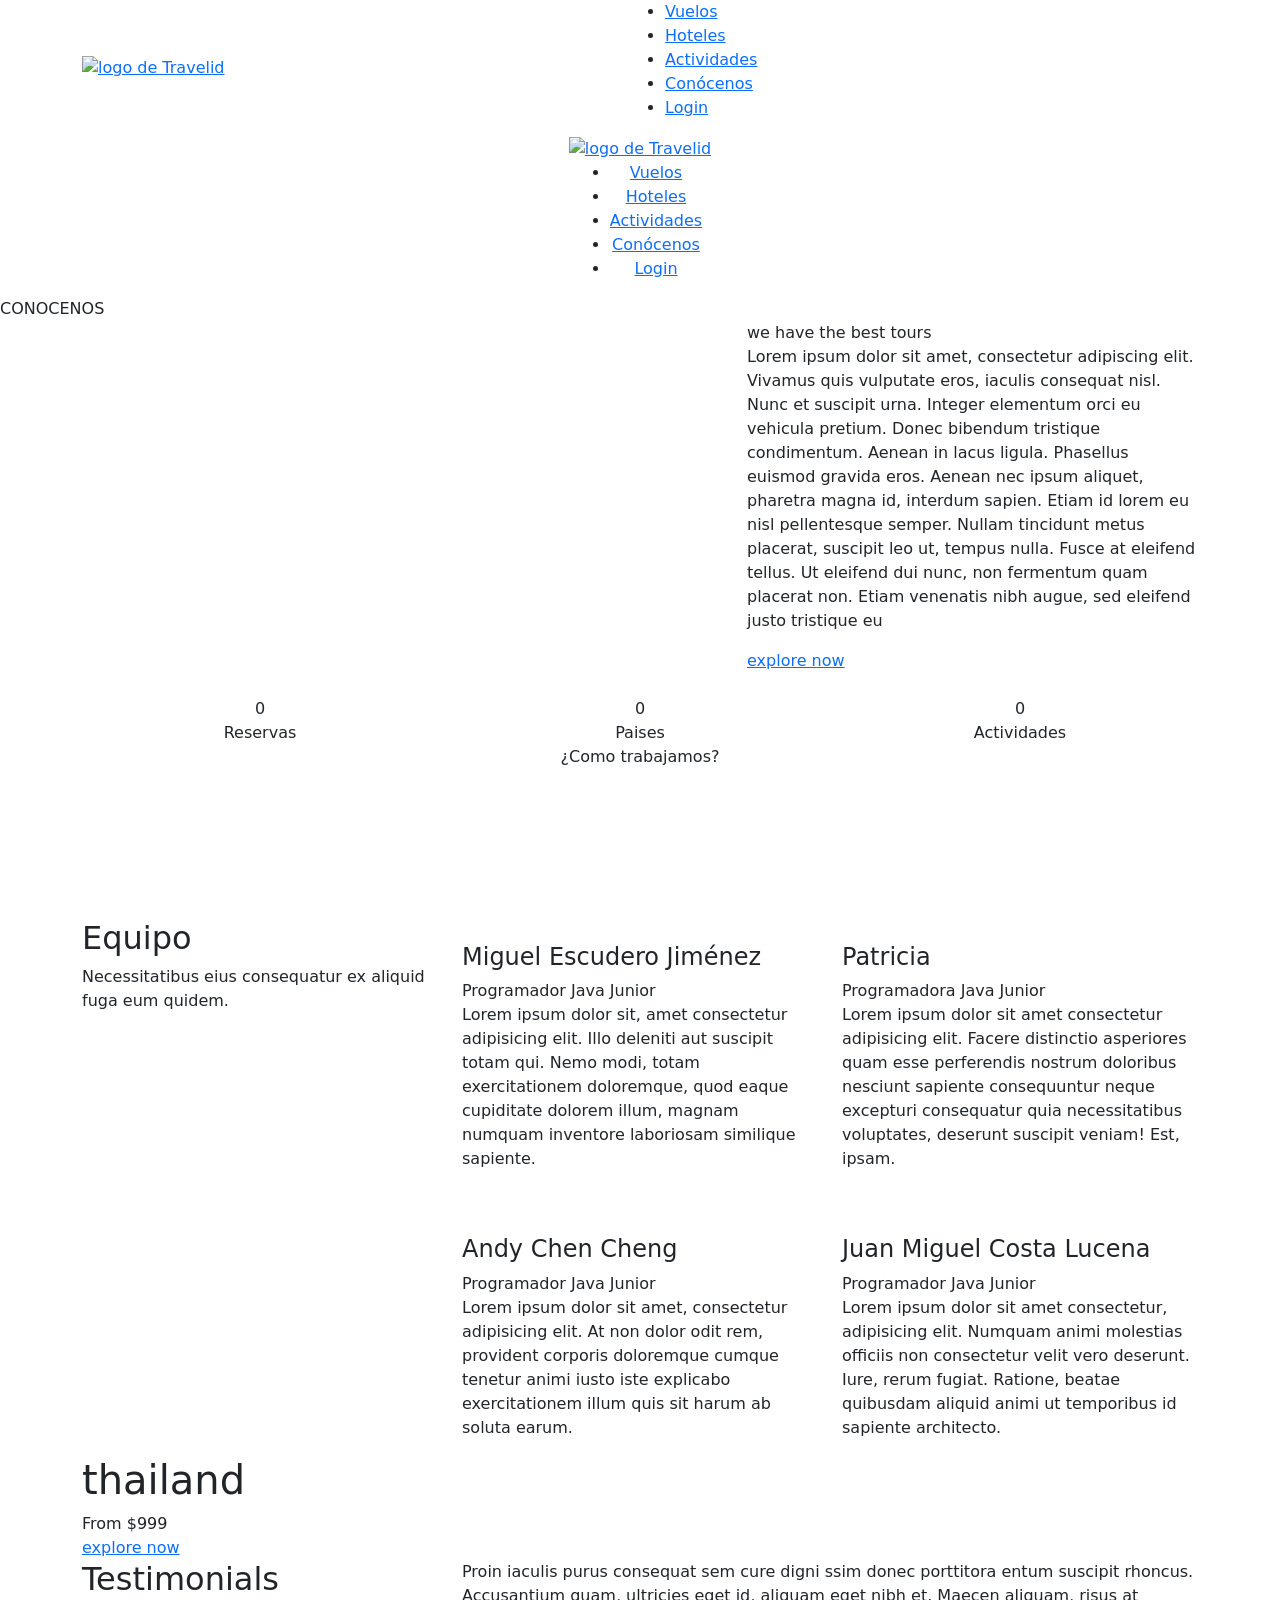
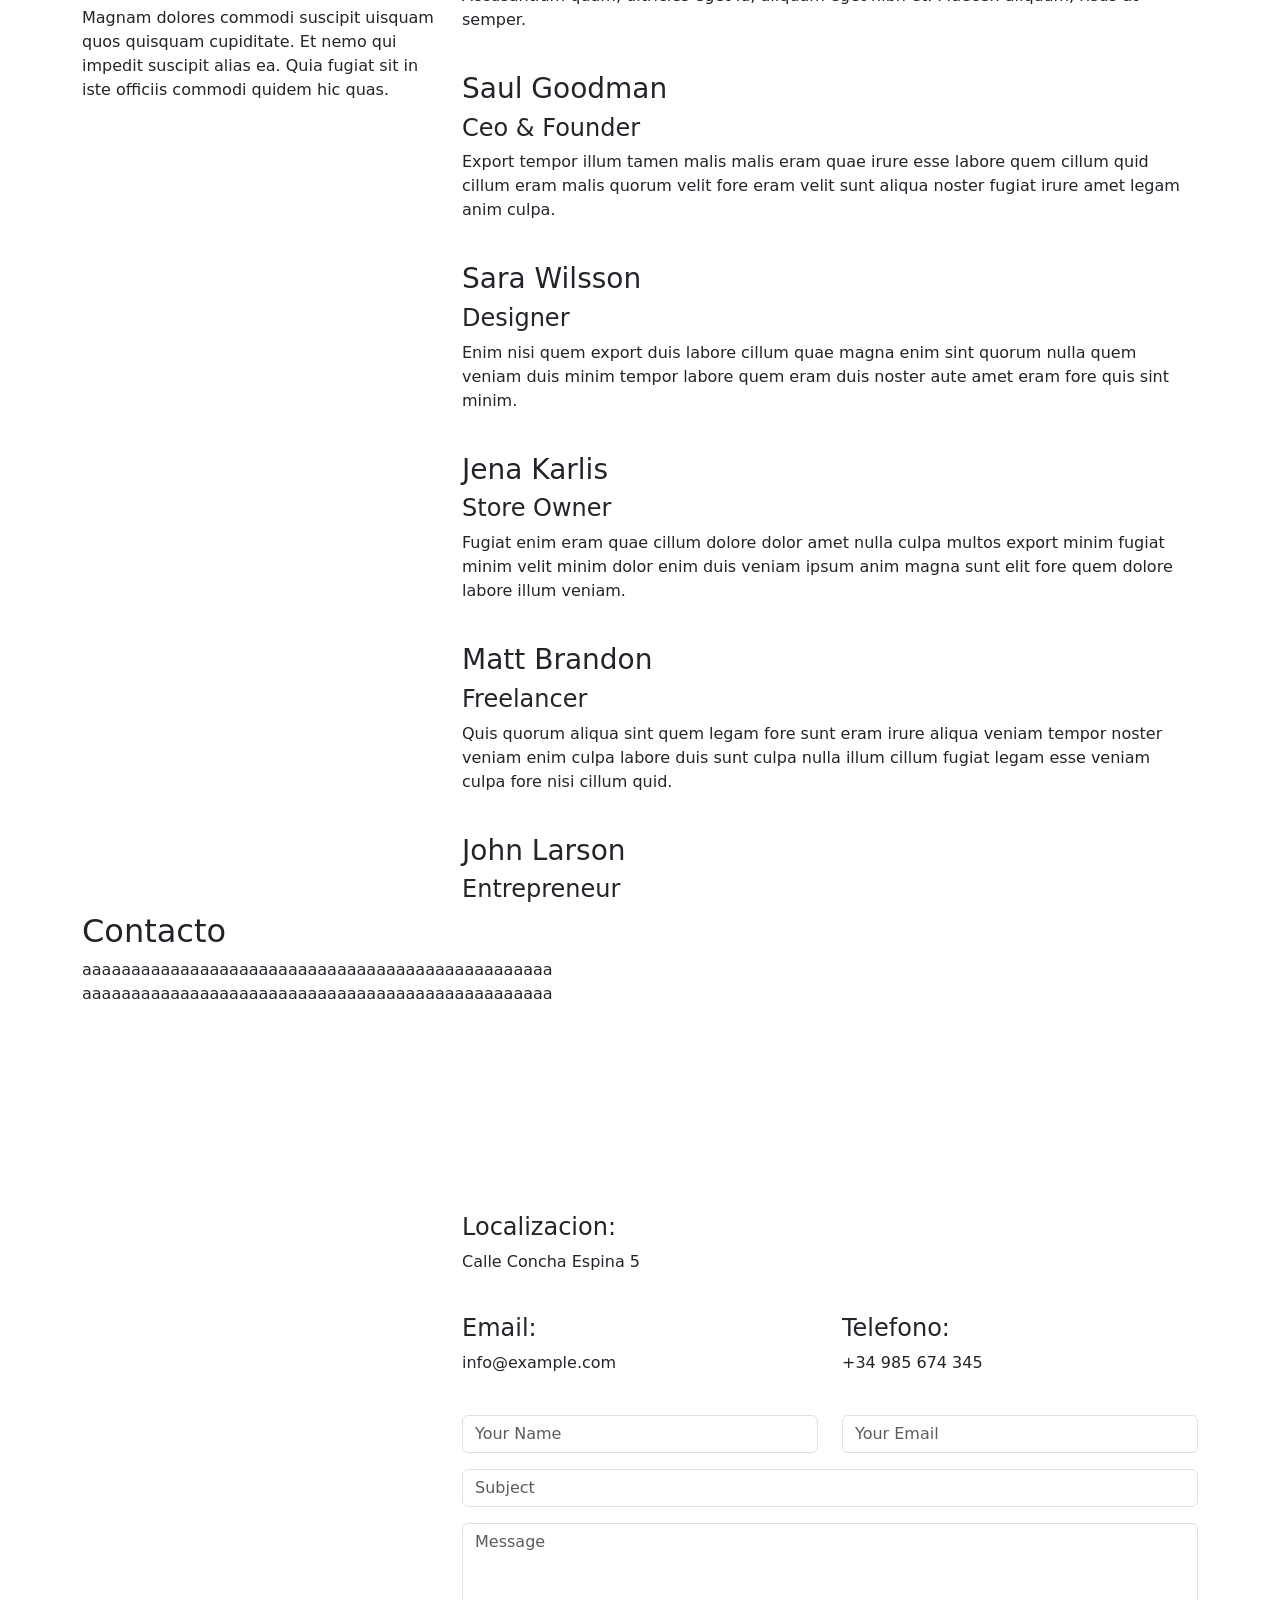
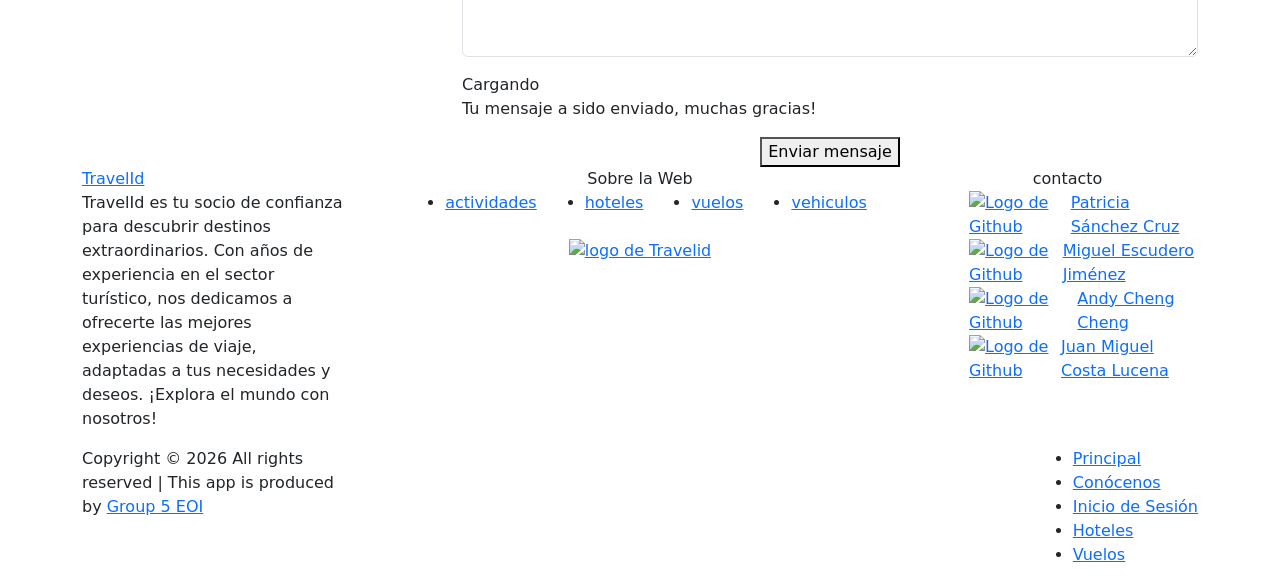
==== src/main/resources/templates/about.html @ 248f0289 "Añadidos todos los archivos static y templates. Cambiados todos los nombres de columnas para cumplir" ====
<!DOCTYPE html>
<html lang="en">
  <head>
    <title>Conócenos</title>
    <meta charset="utf-8" />
    <meta http-equiv="X-UA-Compatible" content="IE=edge" />
    <meta name="description" content="Travelix Project" />
    <meta name="viewport" content="width=device-width, initial-scale=1" />
    <link rel="shortcut icon" href="images/AAAfavicon.png" />
    <link
      href="https://cdn.jsdelivr.net/npm/bootstrap@5.3.3/dist/css/bootstrap.min.css"
      rel="stylesheet"
      integrity="sha384-QWTKZyjpPEjISv5WaRU9OFeRpok6YctnYmDr5pNlyT2bRjXh0JMhjY6hW+ALEwIH"
      crossorigin="anonymous"
    />
    <script
      src="https://cdn.jsdelivr.net/npm/bootstrap@5.3.3/dist/js/bootstrap.bundle.min.js"
      integrity="sha384-YvpcrYf0tY3lHB60NNkmXc5s9fDVZLESaAA55NDzOxhy9GkcIdslK1eN7N6jIeHz"
      crossorigin="anonymous"
    ></script>
    <link
      href="plugins/font-awesome-4.7.0/css/font-awesome.min.css"
      rel="stylesheet"
      type="text/css"
    />
    <link
      rel="stylesheet"
      type="text/css"
      href="plugins/OwlCarousel2-2.2.1/owl.carousel.css"
    />
    <link
      rel="stylesheet"
      type="text/css"
      href="plugins/OwlCarousel2-2.2.1/owl.theme.default.css"
    />
    <link
      rel="stylesheet"
      type="text/css"
      href="plugins/OwlCarousel2-2.2.1/animate.css"
    />
    <link rel="stylesheet" type="text/css" href="styles/about_styles.css" />
    <link rel="stylesheet" type="text/css" href="styles/about_responsive.css" />
    <link href="assetsA/dist/css/bootstrap.min.css" rel="stylesheet" />
    <link href="assets/vendor/aos/aos.css" rel="stylesheet" />
    <link
      href="assets/vendor/bootstrap/css/bootstrap.min.css"
      rel="stylesheet"
    />
    <link
      href="assets/vendor/bootstrap-icons/bootstrap-icons.css"
      rel="stylesheet"
    />
    <link href="assets/vendor/boxicons/css/boxicons.min.css" rel="stylesheet" />
    <link
      href="assets/vendor/glightbox/css/glightbox.min.css"
      rel="stylesheet"
    />
    <link href="assets/vendor/remixicon/remixicon.css" rel="stylesheet" />
    <link href="assets/vendor/swiper/swiper-bundle.min.css" rel="stylesheet" />

    <!-- Template Main CSS File -->
    <link href="styles/abou_styles.css" rel="stylesheet" />
  </head>

  <body>
    <div class="super_container">
      <!-- Header -->

      <header class="header">
        <!-- Main Navigation -->

        <nav class="main_nav">
          <div class="container">
            <div class="row">
              <div
                class="col main_nav_col d-flex flex-row align-items-center justify-content-between"
              >
                <div class="logo_container">
                  <div class="logo">
                    <a href="index.html" class="d-flex w-100 h-100"
                      ><img
                        src="images/Logo_minimalista_2.png"
                        alt="logo de Travelid"
                    /></a>
                  </div>
                </div>
                <div class="main_nav_container me-0">
                  <ul class="main_nav_list p-0">
                    <li class="main_nav_item">
                      <a href="vuelos.html">Vuelos</a>
                    </li>
                    <li class="main_nav_item">
                      <a href="hoteles.html">Hoteles</a>
                    </li>
                    <li class="main_nav_item">
                      <a href="actividades.html">Actividades</a>
                    </li>
                    <li class="main_nav_item">
                      <a href="about.html">Conócenos</a>
                    </li>

                    <li class="main_nav_item">
                      <a href="login.html">Login</a>
                    </li>
                  </ul>
                </div>
                <div class="d-flex align-items-center">
                  <div class="hamburger ms-0">
                    <i class="fa fa-bars trans_200"></i>
                  </div>
                </div>
              </div>
            </div>
          </div>
        </nav>
      </header>

      <div class="menu trans_500">
        <div
          class="menu_content d-flex flex-column align-items-center justify-content-center text-center"
        >
          <div class="menu_close_container"><div class="menu_close"></div></div>
          <div class="logo menu_logo">
            <a href="index.html"
              ><img src="images/Logo_minimalista_2.png" alt="logo de Travelid"
            /></a>
          </div>
          <ul>
            <li class="menu_item"><a href="vuelos.html">Vuelos</a></li>
            <li class="menu_item"><a href="hoteles.html">Hoteles</a></li>
            <li class="menu_item">
              <a href="actividades.html">Actividades</a>
            </li>
            <li class="menu_item"><a href="about.html">Conócenos</a></li>
            <li class="menu_item"><a href="login.html">Login</a></li>
          </ul>
        </div>
      </div>

       <!-- Home -->

       <div class="home">
        <div
          class="home_background parallax-window"
          data-parallax="scroll"
          data-image-src="images/about_background.jpg"
        ></div>
        <div class="home_content">
          <div class="home_title">CONOCENOS</div>
        </div>
      </div>

      <!-- Intro -->

      <div class="intro">
        <div class="container">
          <div class="row">
            <div class="col-lg-7">
              <div class="intro_image">
                <img src="images/intro.png" alt="" />
              </div>
            </div>
            <div class="col-lg-5">
              <div class="intro_content">
                <div class="intro_title">we have the best tours</div>
                <p class="intro_text">
                  Lorem ipsum dolor sit amet, consectetur adipiscing elit.
                  Vivamus quis vulputate eros, iaculis consequat nisl. Nunc et
                  suscipit urna. Integer elementum orci eu vehicula pretium.
                  Donec bibendum tristique condimentum. Aenean in lacus ligula.
                  Phasellus euismod gravida eros. Aenean nec ipsum aliquet,
                  pharetra magna id, interdum sapien. Etiam id lorem eu nisl
                  pellentesque semper. Nullam tincidunt metus placerat, suscipit
                  leo ut, tempus nulla. Fusce at eleifend tellus. Ut eleifend
                  dui nunc, non fermentum quam placerat non. Etiam venenatis
                  nibh augue, sed eleifend justo tristique eu
                </p>
                <div class="button intro_button">
                  <div class="button_bcg"></div>
                  <a href="#"
                    >explore now<span></span><span></span><span></span
                  ></a>
                </div>
              </div>
            </div>
          </div>
        </div>
      </div>

      <!-- Milestones -->

      <div class="milestones">
        <div class="container">
          <div class="row">
          
            <!-- Milestone -->
            <div class="col-lg-4 milestone_col">
              <div class="milestone text-center">
                <div class="milestone_icon">
                  <img src="images/reserva_resized.png" alt="" />
                </div>
                <div class="milestone_counter" data-end-value="1176">0</div>
                <div class="milestone_text">Reservas</div>
              </div>
            </div>

            <!-- Milestone -->
            <div class="col-lg-4 milestone_col">
              <div class="milestone text-center">
                <div class="milestone_icon">
                  <img src="images/milestone_3.png" alt="" />
                </div>
                <div class="milestone_counter" data-end-value="39">0</div>
                <div class="milestone_text">Paises</div>
              </div>
            </div>

            <!-- Milestone -->
            <div class="col-lg-4 milestone_col">
              <div class="milestone text-center">
                <div class="milestone_icon">
                  <img src="images/milestone_4.png" alt="" />
                </div>
                <div class="milestone_counter" data-end-value="127">0</div>
                <div class="milestone_text">Actividades</div>
              </div>
            </div>
          </div>
        </div>
      </div>

      <!-- Stats -->
      <div class="stats">
        <div class="container">
          <div class="row">
            <div class="col text-center">
              <div class="section_title">¿Como trabajamos?</div>
            </div>
          </div>
          <div id="myCarousel" class="carousel slide" data-bs-ride="carousel">
            <div class="carousel-indicators">
              <button
                type="button"
                data-bs-target="#myCarousel"
                data-bs-slide-to="0"
                class="active"
                aria-current="true"
                aria-label="Slide 1"
              ></button>
              <button
                type="button"
                data-bs-target="#myCarousel"
                data-bs-slide-to="1"
                aria-label="Slide 2"
              ></button>
              <button
                type="button"
                data-bs-target="#myCarousel"
                data-bs-slide-to="2"
                aria-label="Slide 3"
              ></button>
              <button
              type="button"
              data-bs-target="#myCarousel"
              data-bs-slide-to="3"
              aria-label="Slide 4"
            ></button>
            </div>
            <div class="carousel-inner">
              <div class="carousel-item active">
                <svg
                  width="100%"
                  height="100%"
                  aria-hidden="true"
                  preserveAspectRatio="xMidYMid slice"
                  focusable="false"
                ></svg>
                <div id="A" class="container">
                  <div class="carousel-caption text-start">
                    <h3 class="textaca"><strong> ¿Cómo funciona nuestro servicio?</h3></strong>
                    <p class="textaa"><strong>
                      La información que aparece en nuestra Plataforma se basa
                      en la información que nos proporcionan los Proveedores
                      de servicios. Hacemos lo que está en nuestra mano para
                      mantener la información actualizada en todo momento; sin
                      embargo, las actualizaciones del contenido (como las
                      descripciones y las listas de servicios que ofrecen los
                      Alojamientos) pueden tardar unas horas en aparecer.
                    </p></strong>
                  </div>
                </div>
              </div>
              <div class="carousel-item">
                <svg
                  width="100%"
                  height="100%"
                  aria-hidden="true"
                  preserveAspectRatio="xMidYMid slice"
                  focusable="false"
                ></svg>
                <div class="container">
                  <div class="carousel-caption text-start">
                    <h3 class="textaca" ><strong>¿Con quién trabajamos?</h3></strong>
                    <p class="textaa"><strong>
                      Ningún Alojamiento es de nuestra propiedad. Cada
                      Proveedor de servicios es una empresa independiente que
                      ha acordado trabajar con nosotros de un modo determinado
                      En la Plataforma encontrarás cuántos Alojamientos puedes
                      reservar en todo el mundo a través de nosotros, y en
                      nuestra página de resultados de búsqueda encontrarás
                      cuántos de ellos podrían ser adecuados para ti en
                      función de lo que nos has contado.
                    </p></strong>
                  </div>
                </div>
              </div>
              <div class="carousel-item">
                <svg
                  width="100%"
                  height="100%"
                  aria-hidden="true"
                  preserveAspectRatio="xMidYMid slice"
                  focusable="false"
                ></svg>
                <div class="container">
                  <div class="carousel-caption text-start">
                    <h3 class="textaca"><strong>¿Cómo ganamos dinero?</h3></strong>
                    <p class="textaa"><strong>
                      Nosotros no compramos ni (re)vendemos ningún producto ni
                      servicio. Simplemente, cuando finaliza tu estancia, el
                      Proveedor de servicios nos paga una comisión.
                      El 80% de las ganancias de TravelID provienen de las comisiones de reservas
                      y el 20% provienen de patrocinios privados. Ningun trabajdor de TravelID es explotado 
                      los ingresoso de los trabajadores el 80% provienen de un ingreso fijo y el 20% provienen de extras
                    </p></strong>
                  </div>
                </div>
              </div>
              <div class="carousel-item">
                <svg
                  width="100%"
                  height="100%"
                  aria-hidden="true"
                  preserveAspectRatio="xMidYMid slice"
                  focusable="false"
                ></svg>
                <div class="container">
                  <div class="carousel-caption text-start">
                    <h3 class="textaca"><strong>¿Alguna vez eliminamos Proveedores de servicios de
                      nuestra Plataforma?</h3></strong>
                    <p class="textaa"><strong>
                        Por supuesto. Podemos hacerlo si nos enteramos de que
                        han incumplido sus obligaciones contractuales, por
                        ejemplo, o si han proporcionado una descripción
                        imprecisa de su Alojamiento y no la corrigen cuando les
                        solicitamos que lo hagan.
                    </p></strong>
                  </div>
                </div>
              </div>
            </div>
            <button
              class="carousel-control-prev"
              type="button"
              data-bs-target="#myCarousel"
              data-bs-slide="prev"
            >
              <span
                class="carousel-control-prev-icon"
                aria-hidden="true"
              ></span>
              <span class="visually-hidden">Previous</span>
            </button>
            <button
              class="carousel-control-next"
              type="button"
              data-bs-target="#myCarousel"
              data-bs-slide="next"
            >
              <span
                class="carousel-control-next-icon"
                aria-hidden="true"
              ></span>
              <span class="visually-hidden">Next</span>
            </button>
          </div>
          <script src="assets/dist/js/bootstrap.bundle.min.js"></script>
        </div>
      </div>
<!-- ======= Team Section ======= -->
<section id="team" class="team">
  <div class="container">
    <div class="row">
      <div class="col-lg-4">
        <div class="section-title" data-aos="fade-right">
          <h2>Equipo</h2>
          <p>
            Necessitatibus eius consequatur ex aliquid fuga eum quidem.
          </p>
        </div>
      </div>
      <div class="col-lg-8">
        <div class="row">
          <div class="col-lg-6">
            <div class="member" data-aos="zoom-in" data-aos-delay="100">
              <div class="pic">
                <img
                  src="assets/img/team/team-1.jpg"
                  class="img-fluid"
                  alt=""
                />
              </div>
              <div class="member-info">
                <h4>Miguel Escudero Jiménez</h4>
                <span>Programador Java Junior</span>
                <p>
                  Lorem ipsum dolor sit, amet consectetur adipisicing elit. Illo deleniti aut suscipit totam qui. Nemo modi, totam exercitationem doloremque, quod eaque cupiditate dolorem illum, magnam numquam inventore laboriosam similique sapiente.
                </p>
                <div class="social">
                  <a href=""><i class="ri-twitter-fill"></i></a>
                  <a href=""><i class="ri-facebook-fill"></i></a>
                  <a href=""><i class="ri-instagram-fill"></i></a>
                  <a href=""> <i class="ri-linkedin-box-fill"></i> </a>
                </div>
              </div>
            </div>
          </div>

          <div class="col-lg-6 mt-4 mt-lg-0">
            <div class="member" data-aos="zoom-in" data-aos-delay="200">
              <div class="pic">
                <img
                  src="assets/img/team/team-2.jpg"
                  class="img-fluid"
                  alt=""
                />
              </div>
              <div class="member-info">
                <h4>Patricia</h4>
                <span>Programadora Java Junior</span>
                <p>
                 Lorem ipsum dolor sit amet consectetur adipisicing elit. Facere distinctio asperiores quam esse perferendis nostrum doloribus nesciunt sapiente consequuntur neque excepturi consequatur quia necessitatibus voluptates, deserunt suscipit veniam! Est, ipsam.
                </p>
                <div class="social">
                  <a href=""><i class="ri-twitter-fill"></i></a>
                  <a href=""><i class="ri-facebook-fill"></i></a>
                  <a href=""><i class="ri-instagram-fill"></i></a>
                  <a href=""> <i class="ri-linkedin-box-fill"></i> </a>
                </div>
              </div>
            </div>
          </div>

          <div class="col-lg-6 mt-4">
            <div class="member" data-aos="zoom-in" data-aos-delay="300">
              <div class="pic">
                <img
                  src="assets/img/team/team-3.jpg"
                  class="img-fluid"
                  alt=""
                />
              </div>
              <div class="member-info">
                <h4>Andy Chen Cheng</h4>
                <span>Programador Java Junior</span>
                <p>
                  Lorem ipsum dolor sit amet, consectetur adipisicing elit. At non dolor odit rem, provident corporis doloremque cumque tenetur animi iusto iste explicabo exercitationem illum quis sit harum ab soluta earum.
                </p>
                <div class="social">
                  <a href=""><i class="ri-twitter-fill"></i></a>
                  <a href=""><i class="ri-facebook-fill"></i></a>
                  <a href=""><i class="ri-instagram-fill"></i></a>
                  <a href=""> <i class="ri-linkedin-box-fill"></i> </a>
                </div>
              </div>
            </div>
          </div>

          <div class="col-lg-6 mt-4">
            <div class="member" data-aos="zoom-in" data-aos-delay="400">
              <div class="pic">
                <img
                  src="assets/img/team/team-4.jpg"
                  class="img-fluid"
                  alt=""
                />
              </div>
              <div class="member-info">
                <h4>Juan Miguel Costa Lucena</h4>
                <span>Programador Java Junior</span>
                <p>
                  Lorem ipsum dolor sit amet consectetur, adipisicing elit. Numquam animi molestias officiis non consectetur velit vero deserunt. Iure, rerum fugiat. Ratione, beatae quibusdam aliquid animi ut temporibus id sapiente architecto.
                </p>
                <div class="social">
                  <a href=""><i class="ri-twitter-fill"></i></a>
                  <a href=""><i class="ri-facebook-fill"></i></a>
                  <a href=""><i class="ri-instagram-fill"></i></a>
                  <a href=""> <i class="ri-linkedin-box-fill"></i> </a>
                </div>
              </div>
            </div>
          </div>
        </div>
      </div>
    </div>
  </div>
</section>
<!-- End Team Section -->
<!-- Add -->
      <div class="add">
        <div class="container">
          <div class="row">
            <div class="col">
              <div class="add_container">
                <div
                  class="add_background"
                  style="background-image: url(images/add.jpg)"
                ></div>
                <div class="add_content">
                  <h1 class="add_title">thailand</h1>
                  <div class="add_subtitle">From <span>$999</span></div>
                  <div class="button add_button">
                    <div class="button_bcg"></div>
                    <a href="#"
                      >explore now<span></span><span></span><span></span
                    ></a>
                  </div>
                </div>
              </div>
            </div>
          </div>
        </div>
      </div>
<!-- ======= Testimonials Section ======= -->
<section id="testimonials" class="testimonials section-bg">
  <div class="container">
    <div class="row">
      <div class="col-lg-4">
        <div class="section-title" data-aos="fade-right">
          <h2>Testimonials</h2>
          <p>
            Magnam dolores commodi suscipit uisquam quos quisquam
            cupiditate. Et nemo qui impedit suscipit alias ea. Quia fugiat
            sit in iste officiis commodi quidem hic quas.
          </p>
        </div>
      </div>
      <div class="col-lg-8" data-aos="fade-up" data-aos-delay="100">
        <div
          class="testimonials-slider swiper"
          data-aos="fade-up"
          data-aos-delay="100"
        >
          <div class="swiper-wrapper">
            <div class="swiper-slide">
              <div class="testimonial-item">
                <p>
                  <i class="bx bxs-quote-alt-left quote-icon-left"></i>
                  Proin iaculis purus consequat sem cure digni ssim donec
                  porttitora entum suscipit rhoncus. Accusantium quam,
                  ultricies eget id, aliquam eget nibh et. Maecen aliquam,
                  risus at semper.
                  <i class="bx bxs-quote-alt-right quote-icon-right"></i>
                </p>
                <img
                  src="assets/img/testimonials/testimonials-1.jpg"
                  class="testimonial-img"
                  alt=""
                />
                <h3>Saul Goodman</h3>
                <h4>Ceo &amp; Founder</h4>
              </div>
            </div>
            <!-- End testimonial item -->

            <div class="swiper-slide">
              <div class="testimonial-item">
                <p>
                  <i class="bx bxs-quote-alt-left quote-icon-left"></i>
                  Export tempor illum tamen malis malis eram quae irure
                  esse labore quem cillum quid cillum eram malis quorum
                  velit fore eram velit sunt aliqua noster fugiat irure
                  amet legam anim culpa.
                  <i class="bx bxs-quote-alt-right quote-icon-right"></i>
                </p>
                <img
                  src="assets/img/testimonials/testimonials-2.jpg"
                  class="testimonial-img"
                  alt=""
                />
                <h3>Sara Wilsson</h3>
                <h4>Designer</h4>
              </div>
            </div>
            <!-- End testimonial item -->

            <div class="swiper-slide">
              <div class="testimonial-item">
                <p>
                  <i class="bx bxs-quote-alt-left quote-icon-left"></i>
                  Enim nisi quem export duis labore cillum quae magna enim
                  sint quorum nulla quem veniam duis minim tempor labore
                  quem eram duis noster aute amet eram fore quis sint
                  minim.
                  <i class="bx bxs-quote-alt-right quote-icon-right"></i>
                </p>
                <img
                  src="assets/img/testimonials/testimonials-3.jpg"
                  class="testimonial-img"
                  alt=""
                />
                <h3>Jena Karlis</h3>
                <h4>Store Owner</h4>
              </div>
            </div>
            <!-- End testimonial item -->

            <div class="swiper-slide">
              <div class="testimonial-item">
                <p>
                  <i class="bx bxs-quote-alt-left quote-icon-left"></i>
                  Fugiat enim eram quae cillum dolore dolor amet nulla
                  culpa multos export minim fugiat minim velit minim dolor
                  enim duis veniam ipsum anim magna sunt elit fore quem
                  dolore labore illum veniam.
                  <i class="bx bxs-quote-alt-right quote-icon-right"></i>
                </p>
                <img
                  src="assets/img/testimonials/testimonials-4.jpg"
                  class="testimonial-img"
                  alt=""
                />
                <h3>Matt Brandon</h3>
                <h4>Freelancer</h4>
              </div>
            </div>
            <!-- End testimonial item -->

            <div class="swiper-slide">
              <div class="testimonial-item">
                <p>
                  <i class="bx bxs-quote-alt-left quote-icon-left"></i>
                  Quis quorum aliqua sint quem legam fore sunt eram irure
                  aliqua veniam tempor noster veniam enim culpa labore
                  duis sunt culpa nulla illum cillum fugiat legam esse
                  veniam culpa fore nisi cillum quid.
                  <i class="bx bxs-quote-alt-right quote-icon-right"></i>
                </p>
                <img
                  src="assets/img/testimonials/testimonials-5.jpg"
                  class="testimonial-img"
                  alt=""
                />
                <h3>John Larson</h3>
                <h4>Entrepreneur</h4>
              </div>
            </div>
            <!-- End testimonial item -->
          </div>
          <div class="swiper-pagination"></div>
        </div>
      </div>
    </div>
  </div>
</section>
<!-- End Testimonials Section -->
<!-- ======= Contact Section ======= -->
<section id="contact" class="contact">
  <div class="container">
    <div class="row">
      <div class="col-lg-4" data-aos="fade-right">
        <div class="section-title">
          <h2>Contacto</h2>
          <p>
            aaaaaaaaaaaaaaaaaaaaaaaaaaaaaaaaaaaaaaaaaaaaaaaa
            aaaaaaaaaaaaaaaaaaaaaaaaaaaaaaaaaaaaaaaaaaaaaaaa
          </p>
        </div>
      </div>

      <div class="col-lg-8" data-aos="fade-up" data-aos-delay="100">
        <iframe
          style="border: 0; width: 100%; height: 270px"
          src="https://www.google.com/maps/embed?pb=!1m14!1m8!1m3!1d12097.433213460943!2d-74.0062269!3d40.7101282!3m2!1i1024!2i768!4f13.1!3m3!1m2!1s0x0%3A0xb89d1fe6bc499443!2sDowntown+Conference+Center!5e0!3m2!1smk!2sbg!4v1539943755621"
          frameborder="0"
          allowfullscreen
        ></iframe>
        <div class="info mt-4">
          <i class="bi bi-geo-alt"></i>
          <h4>Localizacion:</h4>
          <p>Calle Concha Espina 5</p>
        </div>
        <div class="row">
          <div class="col-lg-6 mt-4">
            <div class="info">
              <i class="bi bi-envelope"></i>
              <h4>Email:</h4>
              <p>info@example.com</p>
            </div>
          </div>
          <div class="col-lg-6">
            <div class="info w-100 mt-4">
              <i class="bi bi-phone"></i>
              <h4>Telefono:</h4>
              <p>+34 985 674 345</p>
            </div>
          </div>
        </div>

        <form
          action="forms/contact.php"
          method="post"
          role="form"
          class="php-email-form mt-4"
        >
          <div class="row">
            <div class="col-md-6 form-group">
              <input
                type="text"
                name="name"
                class="form-control"
                id="name"
                placeholder="Your Name"
                required
              />
            </div>
            <div class="col-md-6 form-group mt-3 mt-md-0">
              <input
                type="email"
                class="form-control"
                name="email"
                id="email"
                placeholder="Your Email"
                required
              />
            </div>
          </div>
          <div class="form-group mt-3">
            <input
              type="text"
              class="form-control"
              name="subject"
              id="subject"
              placeholder="Subject"
              required
            />
          </div>
          <div class="form-group mt-3">
            <textarea
              class="form-control"
              name="message"
              rows="5"
              placeholder="Message"
              required
            ></textarea>
          </div>
          <div class="my-3">
            <div class="loading">Cargando</div>
            <div class="error-message"></div>
            <div class="sent-message">
              Tu mensaje a sido enviado, muchas gracias!
            </div>
          </div>
          <div class="text-center">
            <button type="submit">Enviar mensaje</button>
          </div>
        </form>
      </div>
    </div>
  </div>
</section>

      <!-- Footer -->

      <footer class="footer">
        <div class="container">
          <div class="row">
            <!-- Footer Column -->
            <div class="col-lg-3 footer_column">
              <div class="footer_col">
                <div class="footer_content footer_about">
                  <div class="logo_container footer_logo">
                    <div class="logo">
                      <a href="#">TravelId</a>
                    </div>
                  </div>
                  <p class="footer_about_text">
                    TravelId es tu socio de confianza para descubrir destinos
                    extraordinarios. Con años de experiencia en el sector
                    turístico, nos dedicamos a ofrecerte las mejores
                    experiencias de viaje, adaptadas a tus necesidades y deseos.
                    ¡Explora el mundo con nosotros!
                  </p>
                </div>
              </div>
            </div>

            <!-- Footer Column -->
            <div class="col-lg-6 footer_column">
              <div class="footer_col">
                <div class="footer_title text-center">Sobre la Web</div>
                <div class="footer_content footer_tags">
                  <ul
                    class="tags_list clearfix d-flex justify-content-center flex-column flex-sm-row align-items-center"
                  >
                    <li class="tag_item mx-xl-4 min-w-25 text-center">
                      <a href="actividades.html">actividades</a>
                    </li>
                    <li class="tag_item mx-xl-4 min-w-25 text-center">
                      <a href="hoteles.html">hoteles</a>
                    </li>
                    <li class="tag_item mx-xl-4 min-w-25 text-center">
                      <a href="vuelos.html">vuelos</a>
                    </li>
                    <li class="tag_item mx-xl-4 min-w-25 text-center">
                      <a href="#">vehiculos</a>
                    </li>
                  </ul>
                </div>
              </div>
              <div class="logo_container d-flex justify-content-center mt-4">
                <div class="logo">
                  <a href="index.html"
                    ><img
                      src="images/Logo_minimalista_2.png"
                      alt="logo de Travelid"
                  /></a>
                </div>
              </div>
            </div>

            <!-- Footer Column -->
            <div class="col-lg-3 footer_column">
              <div class="footer_col d-flex flex-column align-items-center">
                <div class="footer_title text-center">contacto</div>
                <div class="footer_content footer_contact">
                  <ul class="contact_info_list">
                    <li class="contact_info_item d-flex flex-row">
                      <div>
                        <div class="contact_info_icon">
                          <a href="https://github.com/SanchezCruzPatricia1">
                            <img
                              src="images/github_logo.png"
                              alt="Logo de Github"
                            />
                          </a>
                        </div>
                      </div>
                      <div class="contact_info_text">
                        <a
                          href="https://github.com/SanchezCruzPatricia1"
                          target="_blank"
                          >Patricia Sánchez Cruz</a
                        >
                      </div>
                    </li>
                    <li class="contact_info_item d-flex flex-row">
                      <div>
                        <div class="contact_info_icon">
                          <a
                            href="https://github.com/M-Escudero"
                            target="_blank"
                          >
                            <img
                              src="images/github_logo.png"
                              alt="Logo de Github"
                            />
                          </a>
                        </div>
                      </div>
                      <div class="contact_info_text">
                        <a href="https://github.com/M-Escudero" target="_blank"
                          >Miguel Escudero Jiménez</a
                        >
                      </div>
                    </li>
                    <li class="contact_info_item d-flex flex-row">
                      <div>
                        <div class="contact_info_icon">
                          <a href="https://github.com/ACCg07" target="_blank">
                            <img
                              src="images/github_logo.png"
                              alt="Logo de Github"
                            />
                          </a>
                        </div>
                      </div>
                      <div class="contact_info_text">
                        <a href="https://github.com/ACCg07" target="_blank"
                          >Andy Cheng Cheng</a
                        >
                      </div>
                    </li>
                    <li class="contact_info_item d-flex flex-row">
                      <div>
                        <div class="contact_info_icon">
                          <a
                            href="https://github.com/JuanmiCLucena"
                            target="_blank"
                          >
                            <img
                              src="images/github_logo.png"
                              alt="Logo de Github"
                            />
                          </a>
                        </div>
                      </div>
                      <div class="contact_info_text">
                        <a
                          href="https://github.com/JuanmiCLucena"
                          target="_blank"
                          >Juan Miguel Costa Lucena</a
                        >
                      </div>
                    </li>
                  </ul>
                </div>
              </div>
            </div>
          </div>
        </div>
      </footer>

      <!-- Copyright -->

      <div class="copyright">
        <div class="container">
          <div class="row">
            <div class="col-lg-3 order-lg-1 order-2">
              <div class="copyright_content d-flex flex-row align-items-center">
                <div>
                  <!-- Link back to Colorlib can't be removed. Template is licensed under CC BY 3.0. -->
                  Copyright &copy;
                  <script>
                    document.write(new Date().getFullYear());
                  </script>
                  All rights reserved | This app is produced
                  <i class="fa fa-heart-o" aria-hidden="true"></i> by
                  <a
                    href="https://github.com/Grupo-5-TravelID/TravelId"
                    target="_blank"
                    >Group 5 EOI</a
                  >

                  <!-- Link back to Colorlib can't be removed. Template is licensed under CC BY 3.0. -->
                </div>
              </div>
            </div>
            <div class="col-lg-9 order-lg-2 order-1">
              <div
                class="footer_nav_container d-flex flex-row align-items-center justify-content-lg-end"
              >
                <div class="footer_nav">
                  <ul class="footer_nav_list">
                    <li class="footer_nav_item">
                      <a href="index.html">Principal</a>
                    </li>
                    <li class="footer_nav_item">
                      <a href="about.html">Conócenos</a>
                    </li>
                    <li class="footer_nav_item">
                      <a href="actividades.html">Inicio de Sesión</a>
                    </li>
                    <li class="footer_nav_item">
                      <a href="hoteles.html">Hoteles</a>
                    </li>
                    <li class="footer_nav_item">
                      <a href="vuelos.html">Vuelos</a>
                    </li>
                  </ul>
                </div>
              </div>
            </div>
          </div>
        </div>
      </div>
    </div>


    <script src="assets/vendor/aos/aos.js"></script>
    <script src="assets/vendor/glightbox/js/glightbox.min.js"></script>
    <script src="assets/vendor/swiper/swiper-bundle.min.js"></script>
    <script src="assets/js/main.js"></script>
    <script src="js/jquery-3.2.1.min.js"></script>
    <script src="plugins/greensock/TweenMax.min.js"></script>
    <script src="plugins/greensock/TimelineMax.min.js"></script>
    <script src="plugins/scrollmagic/ScrollMagic.min.js"></script>
    <script src="plugins/greensock/animation.gsap.min.js"></script>
    <script src="plugins/greensock/ScrollToPlugin.min.js"></script>
    <script src="plugins/OwlCarousel2-2.2.1/owl.carousel.js"></script>
    <script src="plugins/easing/easing.js"></script>
    <script src="plugins/parallax-js-master/parallax.min.js"></script>
    <script src="js/about_custom.js"></script>
  </body>
</html>
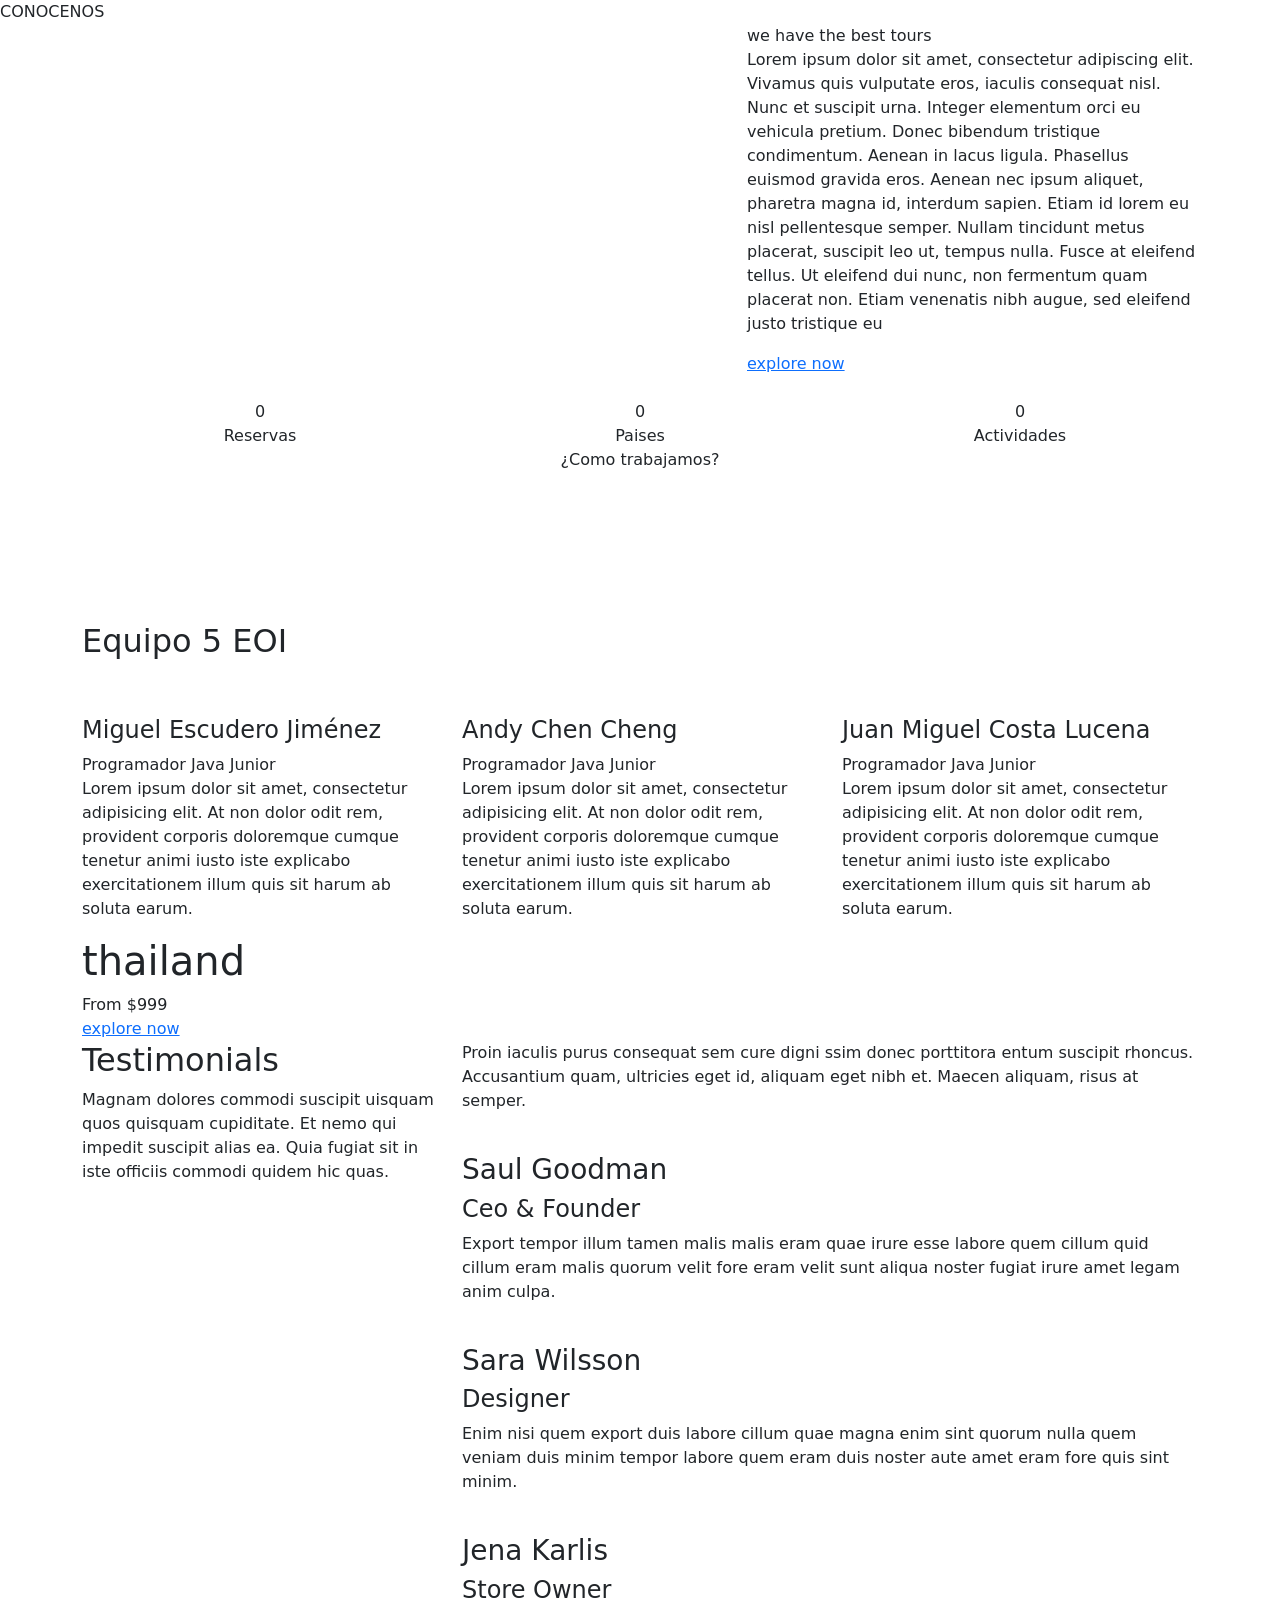
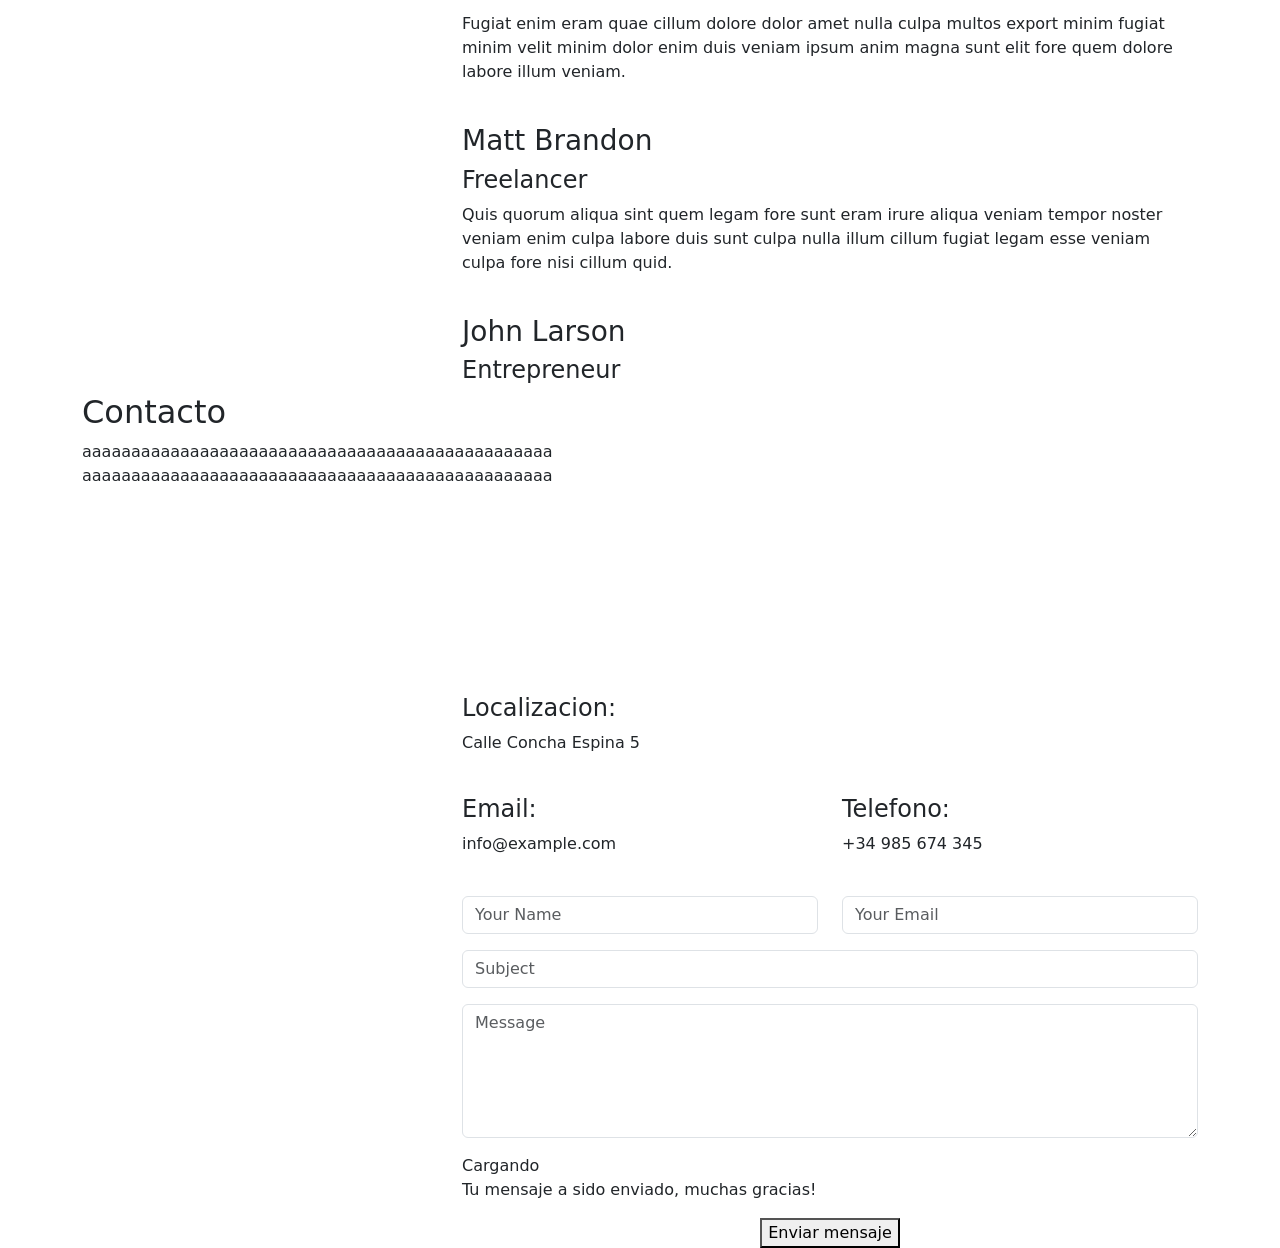
==== commit d6f23ff7: "Repos, Servicios y Controladores Modificados. Cambiados imagenes y enlaces a sintaxis thymeleaf" ====
--- a/src/main/resources/templates/about.html
+++ b/src/main/resources/templates/about.html
@@ -1,5 +1,5 @@
 <!DOCTYPE html>
-<html lang="en">
+<html lang="en" xmlns:th="http://www.thymeleaf.org">
   <head>
     <title>Conócenos</title>
     <meta charset="utf-8" />
@@ -19,123 +19,53 @@
       crossorigin="anonymous"
     ></script>
     <link
-      href="plugins/font-awesome-4.7.0/css/font-awesome.min.css"
+      th:href="@{/plugins/font-awesome-4.7.0/css/font-awesome.min.css}"
       rel="stylesheet"
       type="text/css"
     />
     <link
       rel="stylesheet"
       type="text/css"
-      href="plugins/OwlCarousel2-2.2.1/owl.carousel.css"
+      th:href="@{/plugins/OwlCarousel2-2.2.1/owl.carousel.css}"
     />
     <link
       rel="stylesheet"
       type="text/css"
-      href="plugins/OwlCarousel2-2.2.1/owl.theme.default.css"
+      th:href="@{/plugins/OwlCarousel2-2.2.1/owl.theme.default.css}"
     />
     <link
       rel="stylesheet"
       type="text/css"
-      href="plugins/OwlCarousel2-2.2.1/animate.css"
-    />
-    <link rel="stylesheet" type="text/css" href="styles/about_styles.css" />
-    <link rel="stylesheet" type="text/css" href="styles/about_responsive.css" />
-    <link href="assetsA/dist/css/bootstrap.min.css" rel="stylesheet" />
-    <link href="assets/vendor/aos/aos.css" rel="stylesheet" />
-    <link
-      href="assets/vendor/bootstrap/css/bootstrap.min.css"
-      rel="stylesheet"
-    />
-    <link
-      href="assets/vendor/bootstrap-icons/bootstrap-icons.css"
-      rel="stylesheet"
-    />
-    <link href="assets/vendor/boxicons/css/boxicons.min.css" rel="stylesheet" />
-    <link
-      href="assets/vendor/glightbox/css/glightbox.min.css"
-      rel="stylesheet"
-    />
-    <link href="assets/vendor/remixicon/remixicon.css" rel="stylesheet" />
-    <link href="assets/vendor/swiper/swiper-bundle.min.css" rel="stylesheet" />
-
-    <!-- Template Main CSS File -->
-    <link href="styles/abou_styles.css" rel="stylesheet" />
+      th:href="@{/plugins/OwlCarousel2-2.2.1/animate.css}"
+    />
+    <link th:href="@{/assetsA/dist/css/bootstrap.min.css}" rel="stylesheet" />
+    <link th:href="@{/assets/vendor/aos/aos.css}" rel="stylesheet" />
+    <link
+      th:href="assets/vendor/bootstrap/css/bootstrap.min.css"
+      rel="stylesheet"
+    />
+    <link
+      th:href="assets/vendor/bootstrap-icons/bootstrap-icons.css"
+      rel="stylesheet"
+    />
+    <link th:href="assets/vendor/boxicons/css/boxicons.min.css" rel="stylesheet" />
+    <link
+      th:href="assets/vendor/glightbox/css/glightbox.min.css"
+      rel="stylesheet"
+    />
+    <link th:href="assets/vendor/remixicon/remixicon.css" rel="stylesheet" />
+    <link th:href="assets/vendor/swiper/swiper-bundle.min.css" rel="stylesheet" />
+    <!--Estilos Principales-->
+    <link th:href="@{/styles/about_styles.css}" rel="stylesheet" type="text/css"  />
+    <link th:href="@{/styles/about_responsive.css}" rel="stylesheet" type="text/css"  />
   </head>
 
   <body>
     <div class="super_container">
       <!-- Header -->
 
-      <header class="header">
-        <!-- Main Navigation -->
-
-        <nav class="main_nav">
-          <div class="container">
-            <div class="row">
-              <div
-                class="col main_nav_col d-flex flex-row align-items-center justify-content-between"
-              >
-                <div class="logo_container">
-                  <div class="logo">
-                    <a href="index.html" class="d-flex w-100 h-100"
-                      ><img
-                        src="images/Logo_minimalista_2.png"
-                        alt="logo de Travelid"
-                    /></a>
-                  </div>
-                </div>
-                <div class="main_nav_container me-0">
-                  <ul class="main_nav_list p-0">
-                    <li class="main_nav_item">
-                      <a href="vuelos.html">Vuelos</a>
-                    </li>
-                    <li class="main_nav_item">
-                      <a href="hoteles.html">Hoteles</a>
-                    </li>
-                    <li class="main_nav_item">
-                      <a href="actividades.html">Actividades</a>
-                    </li>
-                    <li class="main_nav_item">
-                      <a href="about.html">Conócenos</a>
-                    </li>
-
-                    <li class="main_nav_item">
-                      <a href="login.html">Login</a>
-                    </li>
-                  </ul>
-                </div>
-                <div class="d-flex align-items-center">
-                  <div class="hamburger ms-0">
-                    <i class="fa fa-bars trans_200"></i>
-                  </div>
-                </div>
-              </div>
-            </div>
-          </div>
-        </nav>
-      </header>
-
-      <div class="menu trans_500">
-        <div
-          class="menu_content d-flex flex-column align-items-center justify-content-center text-center"
-        >
-          <div class="menu_close_container"><div class="menu_close"></div></div>
-          <div class="logo menu_logo">
-            <a href="index.html"
-              ><img src="images/Logo_minimalista_2.png" alt="logo de Travelid"
-            /></a>
-          </div>
-          <ul>
-            <li class="menu_item"><a href="vuelos.html">Vuelos</a></li>
-            <li class="menu_item"><a href="hoteles.html">Hoteles</a></li>
-            <li class="menu_item">
-              <a href="actividades.html">Actividades</a>
-            </li>
-            <li class="menu_item"><a href="about.html">Conócenos</a></li>
-            <li class="menu_item"><a href="login.html">Login</a></li>
-          </ul>
-        </div>
-      </div>
+      <header th:replace="~{layout/plantilla :: header}"></header>
+      <div th:replace="~{layout/plantilla :: navMobile}"></div>
 
        <!-- Home -->
 
@@ -277,8 +207,8 @@
                 ></svg>
                 <div id="A" class="container">
                   <div class="carousel-caption text-start">
-                    <h3 class="textaca"><strong> ¿Cómo funciona nuestro servicio?</h3></strong>
-                    <p class="textaa"><strong>
+                    <h3 class="textaca">¿Cómo funciona nuestro servicio?</h3>
+                    <p class="textaa">
                       La información que aparece en nuestra Plataforma se basa
                       en la información que nos proporcionan los Proveedores
                       de servicios. Hacemos lo que está en nuestra mano para
@@ -286,7 +216,7 @@
                       embargo, las actualizaciones del contenido (como las
                       descripciones y las listas de servicios que ofrecen los
                       Alojamientos) pueden tardar unas horas en aparecer.
-                    </p></strong>
+                    </p>
                   </div>
                 </div>
               </div>
@@ -300,8 +230,8 @@
                 ></svg>
                 <div class="container">
                   <div class="carousel-caption text-start">
-                    <h3 class="textaca" ><strong>¿Con quién trabajamos?</h3></strong>
-                    <p class="textaa"><strong>
+                    <h3 class="textaca" >¿Con quién trabajamos?</h3>
+                    <p class="textaa">
                       Ningún Alojamiento es de nuestra propiedad. Cada
                       Proveedor de servicios es una empresa independiente que
                       ha acordado trabajar con nosotros de un modo determinado
@@ -310,7 +240,7 @@
                       nuestra página de resultados de búsqueda encontrarás
                       cuántos de ellos podrían ser adecuados para ti en
                       función de lo que nos has contado.
-                    </p></strong>
+                    </p>
                   </div>
                 </div>
               </div>
@@ -324,15 +254,15 @@
                 ></svg>
                 <div class="container">
                   <div class="carousel-caption text-start">
-                    <h3 class="textaca"><strong>¿Cómo ganamos dinero?</h3></strong>
-                    <p class="textaa"><strong>
+                    <h3 class="textaca">¿Cómo ganamos dinero?</h3>
+                    <p class="textaa">
                       Nosotros no compramos ni (re)vendemos ningún producto ni
                       servicio. Simplemente, cuando finaliza tu estancia, el
                       Proveedor de servicios nos paga una comisión.
                       El 80% de las ganancias de TravelID provienen de las comisiones de reservas
                       y el 20% provienen de patrocinios privados. Ningun trabajdor de TravelID es explotado 
                       los ingresoso de los trabajadores el 80% provienen de un ingreso fijo y el 20% provienen de extras
-                    </p></strong>
+                    </p>
                   </div>
                 </div>
               </div>
@@ -346,15 +276,15 @@
                 ></svg>
                 <div class="container">
                   <div class="carousel-caption text-start">
-                    <h3 class="textaca"><strong>¿Alguna vez eliminamos Proveedores de servicios de
-                      nuestra Plataforma?</h3></strong>
-                    <p class="textaa"><strong>
+                    <h3 class="textaca">¿Alguna vez eliminamos Proveedores de servicios de
+                      nuestra Plataforma?</h3>
+                    <p class="textaa">
                         Por supuesto. Podemos hacerlo si nos enteramos de que
                         han incumplido sus obligaciones contractuales, por
                         ejemplo, o si han proporcionado una descripción
                         imprecisa de su Alojamiento y no la corrigen cuando les
                         solicitamos que lo hagan.
-                    </p></strong>
+                    </p>
                   </div>
                 </div>
               </div>
@@ -391,17 +321,14 @@
 <section id="team" class="team">
   <div class="container">
     <div class="row">
-      <div class="col-lg-4">
+      <div class="col-lg-12">
         <div class="section-title" data-aos="fade-right">
-          <h2>Equipo</h2>
-          <p>
-            Necessitatibus eius consequatur ex aliquid fuga eum quidem.
-          </p>
-        </div>
-      </div>
-      <div class="col-lg-8">
+          <h2>Equipo 5 EOI</h2>
+        </div>
+      </div>
+      <div class="col-lg-12">
         <div class="row">
-          <div class="col-lg-6">
+          <div class="col-lg-4 mt-4">
             <div class="member" data-aos="zoom-in" data-aos-delay="100">
               <div class="pic">
                 <img
@@ -414,7 +341,7 @@
                 <h4>Miguel Escudero Jiménez</h4>
                 <span>Programador Java Junior</span>
                 <p>
-                  Lorem ipsum dolor sit, amet consectetur adipisicing elit. Illo deleniti aut suscipit totam qui. Nemo modi, totam exercitationem doloremque, quod eaque cupiditate dolorem illum, magnam numquam inventore laboriosam similique sapiente.
+                  Lorem ipsum dolor sit amet, consectetur adipisicing elit. At non dolor odit rem, provident corporis doloremque cumque tenetur animi iusto iste explicabo exercitationem illum quis sit harum ab soluta earum.
                 </p>
                 <div class="social">
                   <a href=""><i class="ri-twitter-fill"></i></a>
@@ -426,20 +353,20 @@
             </div>
           </div>
 
-          <div class="col-lg-6 mt-4 mt-lg-0">
-            <div class="member" data-aos="zoom-in" data-aos-delay="200">
+          <div class="col-lg-4 mt-4">
+            <div class="member" data-aos="zoom-in" data-aos-delay="300">
               <div class="pic">
                 <img
-                  src="assets/img/team/team-2.jpg"
+                  src="assets/img/team/team-3.jpg"
                   class="img-fluid"
                   alt=""
                 />
               </div>
               <div class="member-info">
-                <h4>Patricia</h4>
-                <span>Programadora Java Junior</span>
-                <p>
-                 Lorem ipsum dolor sit amet consectetur adipisicing elit. Facere distinctio asperiores quam esse perferendis nostrum doloribus nesciunt sapiente consequuntur neque excepturi consequatur quia necessitatibus voluptates, deserunt suscipit veniam! Est, ipsam.
+                <h4>Andy Chen Cheng</h4>
+                <span>Programador Java Junior</span>
+                <p>
+                  Lorem ipsum dolor sit amet, consectetur adipisicing elit. At non dolor odit rem, provident corporis doloremque cumque tenetur animi iusto iste explicabo exercitationem illum quis sit harum ab soluta earum.
                 </p>
                 <div class="social">
                   <a href=""><i class="ri-twitter-fill"></i></a>
@@ -451,32 +378,7 @@
             </div>
           </div>
 
-          <div class="col-lg-6 mt-4">
-            <div class="member" data-aos="zoom-in" data-aos-delay="300">
-              <div class="pic">
-                <img
-                  src="assets/img/team/team-3.jpg"
-                  class="img-fluid"
-                  alt=""
-                />
-              </div>
-              <div class="member-info">
-                <h4>Andy Chen Cheng</h4>
-                <span>Programador Java Junior</span>
-                <p>
-                  Lorem ipsum dolor sit amet, consectetur adipisicing elit. At non dolor odit rem, provident corporis doloremque cumque tenetur animi iusto iste explicabo exercitationem illum quis sit harum ab soluta earum.
-                </p>
-                <div class="social">
-                  <a href=""><i class="ri-twitter-fill"></i></a>
-                  <a href=""><i class="ri-facebook-fill"></i></a>
-                  <a href=""><i class="ri-instagram-fill"></i></a>
-                  <a href=""> <i class="ri-linkedin-box-fill"></i> </a>
-                </div>
-              </div>
-            </div>
-          </div>
-
-          <div class="col-lg-6 mt-4">
+          <div class="col-lg-4 mt-4">
             <div class="member" data-aos="zoom-in" data-aos-delay="400">
               <div class="pic">
                 <img
@@ -489,7 +391,7 @@
                 <h4>Juan Miguel Costa Lucena</h4>
                 <span>Programador Java Junior</span>
                 <p>
-                  Lorem ipsum dolor sit amet consectetur, adipisicing elit. Numquam animi molestias officiis non consectetur velit vero deserunt. Iure, rerum fugiat. Ratione, beatae quibusdam aliquid animi ut temporibus id sapiente architecto.
+                  Lorem ipsum dolor sit amet, consectetur adipisicing elit. At non dolor odit rem, provident corporis doloremque cumque tenetur animi iusto iste explicabo exercitationem illum quis sit harum ab soluta earum.
                 </p>
                 <div class="social">
                   <a href=""><i class="ri-twitter-fill"></i></a>
@@ -772,208 +674,10 @@
 
       <!-- Footer -->
 
-      <footer class="footer">
-        <div class="container">
-          <div class="row">
-            <!-- Footer Column -->
-            <div class="col-lg-3 footer_column">
-              <div class="footer_col">
-                <div class="footer_content footer_about">
-                  <div class="logo_container footer_logo">
-                    <div class="logo">
-                      <a href="#">TravelId</a>
-                    </div>
-                  </div>
-                  <p class="footer_about_text">
-                    TravelId es tu socio de confianza para descubrir destinos
-                    extraordinarios. Con años de experiencia en el sector
-                    turístico, nos dedicamos a ofrecerte las mejores
-                    experiencias de viaje, adaptadas a tus necesidades y deseos.
-                    ¡Explora el mundo con nosotros!
-                  </p>
-                </div>
-              </div>
-            </div>
-
-            <!-- Footer Column -->
-            <div class="col-lg-6 footer_column">
-              <div class="footer_col">
-                <div class="footer_title text-center">Sobre la Web</div>
-                <div class="footer_content footer_tags">
-                  <ul
-                    class="tags_list clearfix d-flex justify-content-center flex-column flex-sm-row align-items-center"
-                  >
-                    <li class="tag_item mx-xl-4 min-w-25 text-center">
-                      <a href="actividades.html">actividades</a>
-                    </li>
-                    <li class="tag_item mx-xl-4 min-w-25 text-center">
-                      <a href="hoteles.html">hoteles</a>
-                    </li>
-                    <li class="tag_item mx-xl-4 min-w-25 text-center">
-                      <a href="vuelos.html">vuelos</a>
-                    </li>
-                    <li class="tag_item mx-xl-4 min-w-25 text-center">
-                      <a href="#">vehiculos</a>
-                    </li>
-                  </ul>
-                </div>
-              </div>
-              <div class="logo_container d-flex justify-content-center mt-4">
-                <div class="logo">
-                  <a href="index.html"
-                    ><img
-                      src="images/Logo_minimalista_2.png"
-                      alt="logo de Travelid"
-                  /></a>
-                </div>
-              </div>
-            </div>
-
-            <!-- Footer Column -->
-            <div class="col-lg-3 footer_column">
-              <div class="footer_col d-flex flex-column align-items-center">
-                <div class="footer_title text-center">contacto</div>
-                <div class="footer_content footer_contact">
-                  <ul class="contact_info_list">
-                    <li class="contact_info_item d-flex flex-row">
-                      <div>
-                        <div class="contact_info_icon">
-                          <a href="https://github.com/SanchezCruzPatricia1">
-                            <img
-                              src="images/github_logo.png"
-                              alt="Logo de Github"
-                            />
-                          </a>
-                        </div>
-                      </div>
-                      <div class="contact_info_text">
-                        <a
-                          href="https://github.com/SanchezCruzPatricia1"
-                          target="_blank"
-                          >Patricia Sánchez Cruz</a
-                        >
-                      </div>
-                    </li>
-                    <li class="contact_info_item d-flex flex-row">
-                      <div>
-                        <div class="contact_info_icon">
-                          <a
-                            href="https://github.com/M-Escudero"
-                            target="_blank"
-                          >
-                            <img
-                              src="images/github_logo.png"
-                              alt="Logo de Github"
-                            />
-                          </a>
-                        </div>
-                      </div>
-                      <div class="contact_info_text">
-                        <a href="https://github.com/M-Escudero" target="_blank"
-                          >Miguel Escudero Jiménez</a
-                        >
-                      </div>
-                    </li>
-                    <li class="contact_info_item d-flex flex-row">
-                      <div>
-                        <div class="contact_info_icon">
-                          <a href="https://github.com/ACCg07" target="_blank">
-                            <img
-                              src="images/github_logo.png"
-                              alt="Logo de Github"
-                            />
-                          </a>
-                        </div>
-                      </div>
-                      <div class="contact_info_text">
-                        <a href="https://github.com/ACCg07" target="_blank"
-                          >Andy Cheng Cheng</a
-                        >
-                      </div>
-                    </li>
-                    <li class="contact_info_item d-flex flex-row">
-                      <div>
-                        <div class="contact_info_icon">
-                          <a
-                            href="https://github.com/JuanmiCLucena"
-                            target="_blank"
-                          >
-                            <img
-                              src="images/github_logo.png"
-                              alt="Logo de Github"
-                            />
-                          </a>
-                        </div>
-                      </div>
-                      <div class="contact_info_text">
-                        <a
-                          href="https://github.com/JuanmiCLucena"
-                          target="_blank"
-                          >Juan Miguel Costa Lucena</a
-                        >
-                      </div>
-                    </li>
-                  </ul>
-                </div>
-              </div>
-            </div>
-          </div>
-        </div>
-      </footer>
+      <footer th:replace="layout/plantilla :: footer"></footer>
 
       <!-- Copyright -->
-
-      <div class="copyright">
-        <div class="container">
-          <div class="row">
-            <div class="col-lg-3 order-lg-1 order-2">
-              <div class="copyright_content d-flex flex-row align-items-center">
-                <div>
-                  <!-- Link back to Colorlib can't be removed. Template is licensed under CC BY 3.0. -->
-                  Copyright &copy;
-                  <script>
-                    document.write(new Date().getFullYear());
-                  </script>
-                  All rights reserved | This app is produced
-                  <i class="fa fa-heart-o" aria-hidden="true"></i> by
-                  <a
-                    href="https://github.com/Grupo-5-TravelID/TravelId"
-                    target="_blank"
-                    >Group 5 EOI</a
-                  >
-
-                  <!-- Link back to Colorlib can't be removed. Template is licensed under CC BY 3.0. -->
-                </div>
-              </div>
-            </div>
-            <div class="col-lg-9 order-lg-2 order-1">
-              <div
-                class="footer_nav_container d-flex flex-row align-items-center justify-content-lg-end"
-              >
-                <div class="footer_nav">
-                  <ul class="footer_nav_list">
-                    <li class="footer_nav_item">
-                      <a href="index.html">Principal</a>
-                    </li>
-                    <li class="footer_nav_item">
-                      <a href="about.html">Conócenos</a>
-                    </li>
-                    <li class="footer_nav_item">
-                      <a href="actividades.html">Inicio de Sesión</a>
-                    </li>
-                    <li class="footer_nav_item">
-                      <a href="hoteles.html">Hoteles</a>
-                    </li>
-                    <li class="footer_nav_item">
-                      <a href="vuelos.html">Vuelos</a>
-                    </li>
-                  </ul>
-                </div>
-              </div>
-            </div>
-          </div>
-        </div>
-      </div>
+      <div th:replace="layout/plantilla :: copyright"></div>
     </div>
 
 
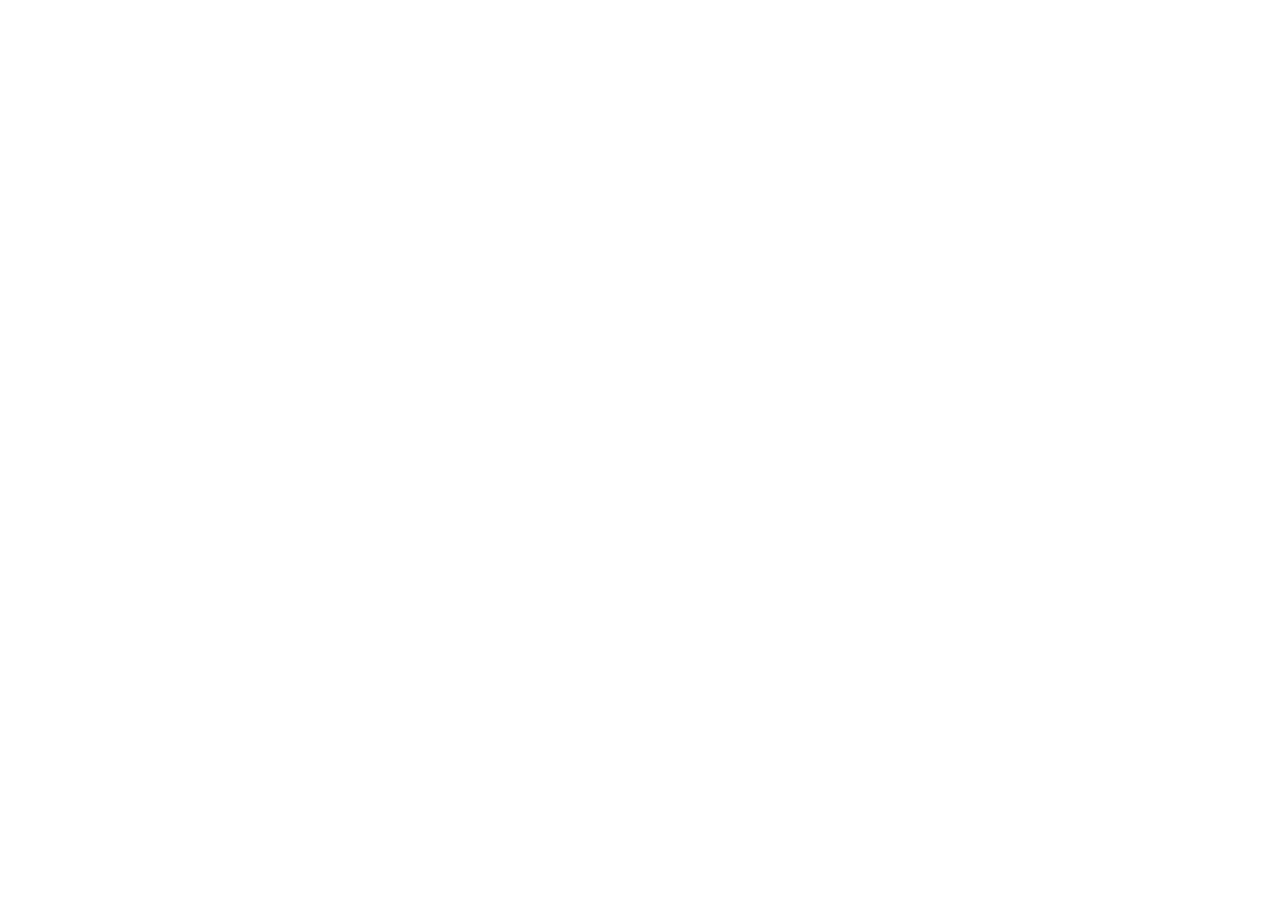
==== commit 3308461d: "HTML de conocenos y reservaHabitacion" ====
--- a/src/main/resources/templates/about.html
+++ b/src/main/resources/templates/about.html
@@ -41,20 +41,20 @@
     <link th:href="@{/assetsA/dist/css/bootstrap.min.css}" rel="stylesheet" />
     <link th:href="@{/assets/vendor/aos/aos.css}" rel="stylesheet" />
     <link
-      th:href="assets/vendor/bootstrap/css/bootstrap.min.css"
+      th:href="@{/assets/vendor/bootstrap/css/bootstrap.min.css}"
       rel="stylesheet"
     />
     <link
-      th:href="assets/vendor/bootstrap-icons/bootstrap-icons.css"
+      th:href="@{/assets/vendor/bootstrap-icons/bootstrap-icons.css}"
       rel="stylesheet"
     />
-    <link th:href="assets/vendor/boxicons/css/boxicons.min.css" rel="stylesheet" />
+    <link th:href="@{/assets/vendor/boxicons/css/boxicons.min.css}" rel="stylesheet" />
     <link
-      th:href="assets/vendor/glightbox/css/glightbox.min.css"
+      th:href="@{/assets/vendor/glightbox/css/glightbox.min.css}"
       rel="stylesheet"
     />
-    <link th:href="assets/vendor/remixicon/remixicon.css" rel="stylesheet" />
-    <link th:href="assets/vendor/swiper/swiper-bundle.min.css" rel="stylesheet" />
+    <link th:href="@{/assets/vendor/remixicon/remixicon.css}" rel="stylesheet" />
+    <link th:href="@{/assets/vendor/swiper/swiper-bundle.min.css}" rel="stylesheet" />
     <!--Estilos Principales-->
     <link th:href="@{/styles/about_styles.css}" rel="stylesheet" type="text/css"  />
     <link th:href="@{/styles/about_responsive.css}" rel="stylesheet" type="text/css"  />
@@ -63,621 +63,39 @@
   <body>
     <div class="super_container">
       <!-- Header -->
-
       <header th:replace="~{layout/plantilla :: header}"></header>
       <div th:replace="~{layout/plantilla :: navMobile}"></div>
 
        <!-- Home -->
-
-       <div class="home">
-        <div
-          class="home_background parallax-window"
-          data-parallax="scroll"
-          data-image-src="images/about_background.jpg"
-        ></div>
-        <div class="home_content">
-          <div class="home_title">CONOCENOS</div>
-        </div>
-      </div>
+      <div th:replace="~{fragments/conocenosHome :: #conocenosHome}"></div>
 
       <!-- Intro -->
-
-      <div class="intro">
-        <div class="container">
-          <div class="row">
-            <div class="col-lg-7">
-              <div class="intro_image">
-                <img src="images/intro.png" alt="" />
-              </div>
-            </div>
-            <div class="col-lg-5">
-              <div class="intro_content">
-                <div class="intro_title">we have the best tours</div>
-                <p class="intro_text">
-                  Lorem ipsum dolor sit amet, consectetur adipiscing elit.
-                  Vivamus quis vulputate eros, iaculis consequat nisl. Nunc et
-                  suscipit urna. Integer elementum orci eu vehicula pretium.
-                  Donec bibendum tristique condimentum. Aenean in lacus ligula.
-                  Phasellus euismod gravida eros. Aenean nec ipsum aliquet,
-                  pharetra magna id, interdum sapien. Etiam id lorem eu nisl
-                  pellentesque semper. Nullam tincidunt metus placerat, suscipit
-                  leo ut, tempus nulla. Fusce at eleifend tellus. Ut eleifend
-                  dui nunc, non fermentum quam placerat non. Etiam venenatis
-                  nibh augue, sed eleifend justo tristique eu
-                </p>
-                <div class="button intro_button">
-                  <div class="button_bcg"></div>
-                  <a href="#"
-                    >explore now<span></span><span></span><span></span
-                  ></a>
-                </div>
-              </div>
-            </div>
-          </div>
-        </div>
-      </div>
+      <div th:replace="~{fragments/conocenosIntro :: #conocenosIntro}"></div>
 
       <!-- Milestones -->
-
-      <div class="milestones">
-        <div class="container">
-          <div class="row">
-          
-            <!-- Milestone -->
-            <div class="col-lg-4 milestone_col">
-              <div class="milestone text-center">
-                <div class="milestone_icon">
-                  <img src="images/reserva_resized.png" alt="" />
-                </div>
-                <div class="milestone_counter" data-end-value="1176">0</div>
-                <div class="milestone_text">Reservas</div>
-              </div>
-            </div>
-
-            <!-- Milestone -->
-            <div class="col-lg-4 milestone_col">
-              <div class="milestone text-center">
-                <div class="milestone_icon">
-                  <img src="images/milestone_3.png" alt="" />
-                </div>
-                <div class="milestone_counter" data-end-value="39">0</div>
-                <div class="milestone_text">Paises</div>
-              </div>
-            </div>
-
-            <!-- Milestone -->
-            <div class="col-lg-4 milestone_col">
-              <div class="milestone text-center">
-                <div class="milestone_icon">
-                  <img src="images/milestone_4.png" alt="" />
-                </div>
-                <div class="milestone_counter" data-end-value="127">0</div>
-                <div class="milestone_text">Actividades</div>
-              </div>
-            </div>
-          </div>
-        </div>
-      </div>
+      <div th:replace="~{fragments/conocenosMilestone :: #conocenosMilestone}"></div>
 
       <!-- Stats -->
-      <div class="stats">
-        <div class="container">
-          <div class="row">
-            <div class="col text-center">
-              <div class="section_title">¿Como trabajamos?</div>
-            </div>
-          </div>
-          <div id="myCarousel" class="carousel slide" data-bs-ride="carousel">
-            <div class="carousel-indicators">
-              <button
-                type="button"
-                data-bs-target="#myCarousel"
-                data-bs-slide-to="0"
-                class="active"
-                aria-current="true"
-                aria-label="Slide 1"
-              ></button>
-              <button
-                type="button"
-                data-bs-target="#myCarousel"
-                data-bs-slide-to="1"
-                aria-label="Slide 2"
-              ></button>
-              <button
-                type="button"
-                data-bs-target="#myCarousel"
-                data-bs-slide-to="2"
-                aria-label="Slide 3"
-              ></button>
-              <button
-              type="button"
-              data-bs-target="#myCarousel"
-              data-bs-slide-to="3"
-              aria-label="Slide 4"
-            ></button>
-            </div>
-            <div class="carousel-inner">
-              <div class="carousel-item active">
-                <svg
-                  width="100%"
-                  height="100%"
-                  aria-hidden="true"
-                  preserveAspectRatio="xMidYMid slice"
-                  focusable="false"
-                ></svg>
-                <div id="A" class="container">
-                  <div class="carousel-caption text-start">
-                    <h3 class="textaca">¿Cómo funciona nuestro servicio?</h3>
-                    <p class="textaa">
-                      La información que aparece en nuestra Plataforma se basa
-                      en la información que nos proporcionan los Proveedores
-                      de servicios. Hacemos lo que está en nuestra mano para
-                      mantener la información actualizada en todo momento; sin
-                      embargo, las actualizaciones del contenido (como las
-                      descripciones y las listas de servicios que ofrecen los
-                      Alojamientos) pueden tardar unas horas en aparecer.
-                    </p>
-                  </div>
-                </div>
-              </div>
-              <div class="carousel-item">
-                <svg
-                  width="100%"
-                  height="100%"
-                  aria-hidden="true"
-                  preserveAspectRatio="xMidYMid slice"
-                  focusable="false"
-                ></svg>
-                <div class="container">
-                  <div class="carousel-caption text-start">
-                    <h3 class="textaca" >¿Con quién trabajamos?</h3>
-                    <p class="textaa">
-                      Ningún Alojamiento es de nuestra propiedad. Cada
-                      Proveedor de servicios es una empresa independiente que
-                      ha acordado trabajar con nosotros de un modo determinado
-                      En la Plataforma encontrarás cuántos Alojamientos puedes
-                      reservar en todo el mundo a través de nosotros, y en
-                      nuestra página de resultados de búsqueda encontrarás
-                      cuántos de ellos podrían ser adecuados para ti en
-                      función de lo que nos has contado.
-                    </p>
-                  </div>
-                </div>
-              </div>
-              <div class="carousel-item">
-                <svg
-                  width="100%"
-                  height="100%"
-                  aria-hidden="true"
-                  preserveAspectRatio="xMidYMid slice"
-                  focusable="false"
-                ></svg>
-                <div class="container">
-                  <div class="carousel-caption text-start">
-                    <h3 class="textaca">¿Cómo ganamos dinero?</h3>
-                    <p class="textaa">
-                      Nosotros no compramos ni (re)vendemos ningún producto ni
-                      servicio. Simplemente, cuando finaliza tu estancia, el
-                      Proveedor de servicios nos paga una comisión.
-                      El 80% de las ganancias de TravelID provienen de las comisiones de reservas
-                      y el 20% provienen de patrocinios privados. Ningun trabajdor de TravelID es explotado 
-                      los ingresoso de los trabajadores el 80% provienen de un ingreso fijo y el 20% provienen de extras
-                    </p>
-                  </div>
-                </div>
-              </div>
-              <div class="carousel-item">
-                <svg
-                  width="100%"
-                  height="100%"
-                  aria-hidden="true"
-                  preserveAspectRatio="xMidYMid slice"
-                  focusable="false"
-                ></svg>
-                <div class="container">
-                  <div class="carousel-caption text-start">
-                    <h3 class="textaca">¿Alguna vez eliminamos Proveedores de servicios de
-                      nuestra Plataforma?</h3>
-                    <p class="textaa">
-                        Por supuesto. Podemos hacerlo si nos enteramos de que
-                        han incumplido sus obligaciones contractuales, por
-                        ejemplo, o si han proporcionado una descripción
-                        imprecisa de su Alojamiento y no la corrigen cuando les
-                        solicitamos que lo hagan.
-                    </p>
-                  </div>
-                </div>
-              </div>
-            </div>
-            <button
-              class="carousel-control-prev"
-              type="button"
-              data-bs-target="#myCarousel"
-              data-bs-slide="prev"
-            >
-              <span
-                class="carousel-control-prev-icon"
-                aria-hidden="true"
-              ></span>
-              <span class="visually-hidden">Previous</span>
-            </button>
-            <button
-              class="carousel-control-next"
-              type="button"
-              data-bs-target="#myCarousel"
-              data-bs-slide="next"
-            >
-              <span
-                class="carousel-control-next-icon"
-                aria-hidden="true"
-              ></span>
-              <span class="visually-hidden">Next</span>
-            </button>
-          </div>
-          <script src="assets/dist/js/bootstrap.bundle.min.js"></script>
-        </div>
-      </div>
-<!-- ======= Team Section ======= -->
-<section id="team" class="team">
-  <div class="container">
-    <div class="row">
-      <div class="col-lg-12">
-        <div class="section-title" data-aos="fade-right">
-          <h2>Equipo 5 EOI</h2>
-        </div>
-      </div>
-      <div class="col-lg-12">
-        <div class="row">
-          <div class="col-lg-4 mt-4">
-            <div class="member" data-aos="zoom-in" data-aos-delay="100">
-              <div class="pic">
-                <img
-                  src="assets/img/team/team-1.jpg"
-                  class="img-fluid"
-                  alt=""
-                />
-              </div>
-              <div class="member-info">
-                <h4>Miguel Escudero Jiménez</h4>
-                <span>Programador Java Junior</span>
-                <p>
-                  Lorem ipsum dolor sit amet, consectetur adipisicing elit. At non dolor odit rem, provident corporis doloremque cumque tenetur animi iusto iste explicabo exercitationem illum quis sit harum ab soluta earum.
-                </p>
-                <div class="social">
-                  <a href=""><i class="ri-twitter-fill"></i></a>
-                  <a href=""><i class="ri-facebook-fill"></i></a>
-                  <a href=""><i class="ri-instagram-fill"></i></a>
-                  <a href=""> <i class="ri-linkedin-box-fill"></i> </a>
-                </div>
-              </div>
-            </div>
-          </div>
+      <div th:replace="~{fragments/conocenosStats :: #conocenosStats}"></div>
 
-          <div class="col-lg-4 mt-4">
-            <div class="member" data-aos="zoom-in" data-aos-delay="300">
-              <div class="pic">
-                <img
-                  src="assets/img/team/team-3.jpg"
-                  class="img-fluid"
-                  alt=""
-                />
-              </div>
-              <div class="member-info">
-                <h4>Andy Chen Cheng</h4>
-                <span>Programador Java Junior</span>
-                <p>
-                  Lorem ipsum dolor sit amet, consectetur adipisicing elit. At non dolor odit rem, provident corporis doloremque cumque tenetur animi iusto iste explicabo exercitationem illum quis sit harum ab soluta earum.
-                </p>
-                <div class="social">
-                  <a href=""><i class="ri-twitter-fill"></i></a>
-                  <a href=""><i class="ri-facebook-fill"></i></a>
-                  <a href=""><i class="ri-instagram-fill"></i></a>
-                  <a href=""> <i class="ri-linkedin-box-fill"></i> </a>
-                </div>
-              </div>
-            </div>
-          </div>
+      <!-- ======= Team Section ======= -->
+      <div th:replace="~{fragments/conocenosTeam :: #conocenosTeam}"></div>
 
-          <div class="col-lg-4 mt-4">
-            <div class="member" data-aos="zoom-in" data-aos-delay="400">
-              <div class="pic">
-                <img
-                  src="assets/img/team/team-4.jpg"
-                  class="img-fluid"
-                  alt=""
-                />
-              </div>
-              <div class="member-info">
-                <h4>Juan Miguel Costa Lucena</h4>
-                <span>Programador Java Junior</span>
-                <p>
-                  Lorem ipsum dolor sit amet, consectetur adipisicing elit. At non dolor odit rem, provident corporis doloremque cumque tenetur animi iusto iste explicabo exercitationem illum quis sit harum ab soluta earum.
-                </p>
-                <div class="social">
-                  <a href=""><i class="ri-twitter-fill"></i></a>
-                  <a href=""><i class="ri-facebook-fill"></i></a>
-                  <a href=""><i class="ri-instagram-fill"></i></a>
-                  <a href=""> <i class="ri-linkedin-box-fill"></i> </a>
-                </div>
-              </div>
-            </div>
-          </div>
-        </div>
-      </div>
-    </div>
-  </div>
-</section>
-<!-- End Team Section -->
-<!-- Add -->
-      <div class="add">
-        <div class="container">
-          <div class="row">
-            <div class="col">
-              <div class="add_container">
-                <div
-                  class="add_background"
-                  style="background-image: url(images/add.jpg)"
-                ></div>
-                <div class="add_content">
-                  <h1 class="add_title">thailand</h1>
-                  <div class="add_subtitle">From <span>$999</span></div>
-                  <div class="button add_button">
-                    <div class="button_bcg"></div>
-                    <a href="#"
-                      >explore now<span></span><span></span><span></span
-                    ></a>
-                  </div>
-                </div>
-              </div>
-            </div>
-          </div>
-        </div>
-      </div>
-<!-- ======= Testimonials Section ======= -->
-<section id="testimonials" class="testimonials section-bg">
-  <div class="container">
-    <div class="row">
-      <div class="col-lg-4">
-        <div class="section-title" data-aos="fade-right">
-          <h2>Testimonials</h2>
-          <p>
-            Magnam dolores commodi suscipit uisquam quos quisquam
-            cupiditate. Et nemo qui impedit suscipit alias ea. Quia fugiat
-            sit in iste officiis commodi quidem hic quas.
-          </p>
-        </div>
-      </div>
-      <div class="col-lg-8" data-aos="fade-up" data-aos-delay="100">
-        <div
-          class="testimonials-slider swiper"
-          data-aos="fade-up"
-          data-aos-delay="100"
-        >
-          <div class="swiper-wrapper">
-            <div class="swiper-slide">
-              <div class="testimonial-item">
-                <p>
-                  <i class="bx bxs-quote-alt-left quote-icon-left"></i>
-                  Proin iaculis purus consequat sem cure digni ssim donec
-                  porttitora entum suscipit rhoncus. Accusantium quam,
-                  ultricies eget id, aliquam eget nibh et. Maecen aliquam,
-                  risus at semper.
-                  <i class="bx bxs-quote-alt-right quote-icon-right"></i>
-                </p>
-                <img
-                  src="assets/img/testimonials/testimonials-1.jpg"
-                  class="testimonial-img"
-                  alt=""
-                />
-                <h3>Saul Goodman</h3>
-                <h4>Ceo &amp; Founder</h4>
-              </div>
-            </div>
-            <!-- End testimonial item -->
+      <!-- Add -->
+      <div th:replace="~{fragments/conocenosAdd :: #conocenosAdd}"></div>
 
-            <div class="swiper-slide">
-              <div class="testimonial-item">
-                <p>
-                  <i class="bx bxs-quote-alt-left quote-icon-left"></i>
-                  Export tempor illum tamen malis malis eram quae irure
-                  esse labore quem cillum quid cillum eram malis quorum
-                  velit fore eram velit sunt aliqua noster fugiat irure
-                  amet legam anim culpa.
-                  <i class="bx bxs-quote-alt-right quote-icon-right"></i>
-                </p>
-                <img
-                  src="assets/img/testimonials/testimonials-2.jpg"
-                  class="testimonial-img"
-                  alt=""
-                />
-                <h3>Sara Wilsson</h3>
-                <h4>Designer</h4>
-              </div>
-            </div>
-            <!-- End testimonial item -->
+      <!-- ======= Testimonials Section ======= -->
+      <div th:replace="~{fragments/conocenosTestimonials :: #conocenosTestimonials}"></div>
 
-            <div class="swiper-slide">
-              <div class="testimonial-item">
-                <p>
-                  <i class="bx bxs-quote-alt-left quote-icon-left"></i>
-                  Enim nisi quem export duis labore cillum quae magna enim
-                  sint quorum nulla quem veniam duis minim tempor labore
-                  quem eram duis noster aute amet eram fore quis sint
-                  minim.
-                  <i class="bx bxs-quote-alt-right quote-icon-right"></i>
-                </p>
-                <img
-                  src="assets/img/testimonials/testimonials-3.jpg"
-                  class="testimonial-img"
-                  alt=""
-                />
-                <h3>Jena Karlis</h3>
-                <h4>Store Owner</h4>
-              </div>
-            </div>
-            <!-- End testimonial item -->
-
-            <div class="swiper-slide">
-              <div class="testimonial-item">
-                <p>
-                  <i class="bx bxs-quote-alt-left quote-icon-left"></i>
-                  Fugiat enim eram quae cillum dolore dolor amet nulla
-                  culpa multos export minim fugiat minim velit minim dolor
-                  enim duis veniam ipsum anim magna sunt elit fore quem
-                  dolore labore illum veniam.
-                  <i class="bx bxs-quote-alt-right quote-icon-right"></i>
-                </p>
-                <img
-                  src="assets/img/testimonials/testimonials-4.jpg"
-                  class="testimonial-img"
-                  alt=""
-                />
-                <h3>Matt Brandon</h3>
-                <h4>Freelancer</h4>
-              </div>
-            </div>
-            <!-- End testimonial item -->
-
-            <div class="swiper-slide">
-              <div class="testimonial-item">
-                <p>
-                  <i class="bx bxs-quote-alt-left quote-icon-left"></i>
-                  Quis quorum aliqua sint quem legam fore sunt eram irure
-                  aliqua veniam tempor noster veniam enim culpa labore
-                  duis sunt culpa nulla illum cillum fugiat legam esse
-                  veniam culpa fore nisi cillum quid.
-                  <i class="bx bxs-quote-alt-right quote-icon-right"></i>
-                </p>
-                <img
-                  src="assets/img/testimonials/testimonials-5.jpg"
-                  class="testimonial-img"
-                  alt=""
-                />
-                <h3>John Larson</h3>
-                <h4>Entrepreneur</h4>
-              </div>
-            </div>
-            <!-- End testimonial item -->
-          </div>
-          <div class="swiper-pagination"></div>
-        </div>
-      </div>
-    </div>
-  </div>
-</section>
-<!-- End Testimonials Section -->
-<!-- ======= Contact Section ======= -->
-<section id="contact" class="contact">
-  <div class="container">
-    <div class="row">
-      <div class="col-lg-4" data-aos="fade-right">
-        <div class="section-title">
-          <h2>Contacto</h2>
-          <p>
-            aaaaaaaaaaaaaaaaaaaaaaaaaaaaaaaaaaaaaaaaaaaaaaaa
-            aaaaaaaaaaaaaaaaaaaaaaaaaaaaaaaaaaaaaaaaaaaaaaaa
-          </p>
-        </div>
-      </div>
-
-      <div class="col-lg-8" data-aos="fade-up" data-aos-delay="100">
-        <iframe
-          style="border: 0; width: 100%; height: 270px"
-          src="https://www.google.com/maps/embed?pb=!1m14!1m8!1m3!1d12097.433213460943!2d-74.0062269!3d40.7101282!3m2!1i1024!2i768!4f13.1!3m3!1m2!1s0x0%3A0xb89d1fe6bc499443!2sDowntown+Conference+Center!5e0!3m2!1smk!2sbg!4v1539943755621"
-          frameborder="0"
-          allowfullscreen
-        ></iframe>
-        <div class="info mt-4">
-          <i class="bi bi-geo-alt"></i>
-          <h4>Localizacion:</h4>
-          <p>Calle Concha Espina 5</p>
-        </div>
-        <div class="row">
-          <div class="col-lg-6 mt-4">
-            <div class="info">
-              <i class="bi bi-envelope"></i>
-              <h4>Email:</h4>
-              <p>info@example.com</p>
-            </div>
-          </div>
-          <div class="col-lg-6">
-            <div class="info w-100 mt-4">
-              <i class="bi bi-phone"></i>
-              <h4>Telefono:</h4>
-              <p>+34 985 674 345</p>
-            </div>
-          </div>
-        </div>
-
-        <form
-          action="forms/contact.php"
-          method="post"
-          role="form"
-          class="php-email-form mt-4"
-        >
-          <div class="row">
-            <div class="col-md-6 form-group">
-              <input
-                type="text"
-                name="name"
-                class="form-control"
-                id="name"
-                placeholder="Your Name"
-                required
-              />
-            </div>
-            <div class="col-md-6 form-group mt-3 mt-md-0">
-              <input
-                type="email"
-                class="form-control"
-                name="email"
-                id="email"
-                placeholder="Your Email"
-                required
-              />
-            </div>
-          </div>
-          <div class="form-group mt-3">
-            <input
-              type="text"
-              class="form-control"
-              name="subject"
-              id="subject"
-              placeholder="Subject"
-              required
-            />
-          </div>
-          <div class="form-group mt-3">
-            <textarea
-              class="form-control"
-              name="message"
-              rows="5"
-              placeholder="Message"
-              required
-            ></textarea>
-          </div>
-          <div class="my-3">
-            <div class="loading">Cargando</div>
-            <div class="error-message"></div>
-            <div class="sent-message">
-              Tu mensaje a sido enviado, muchas gracias!
-            </div>
-          </div>
-          <div class="text-center">
-            <button type="submit">Enviar mensaje</button>
-          </div>
-        </form>
-      </div>
-    </div>
-  </div>
-</section>
+      <!-- ======= Contact Section ======= -->
+      <div th:replace="~{fragments/conocenosContact :: #conocenosContact}"></div>
 
       <!-- Footer -->
 
-      <footer th:replace="layout/plantilla :: footer"></footer>
+      <footer th:replace="~{layout/plantilla :: footer}"></footer>
 
       <!-- Copyright -->
-      <div th:replace="layout/plantilla :: copyright"></div>
+      <div th:replace="~{layout/plantilla :: copyright}"></div>
     </div>
 
 
